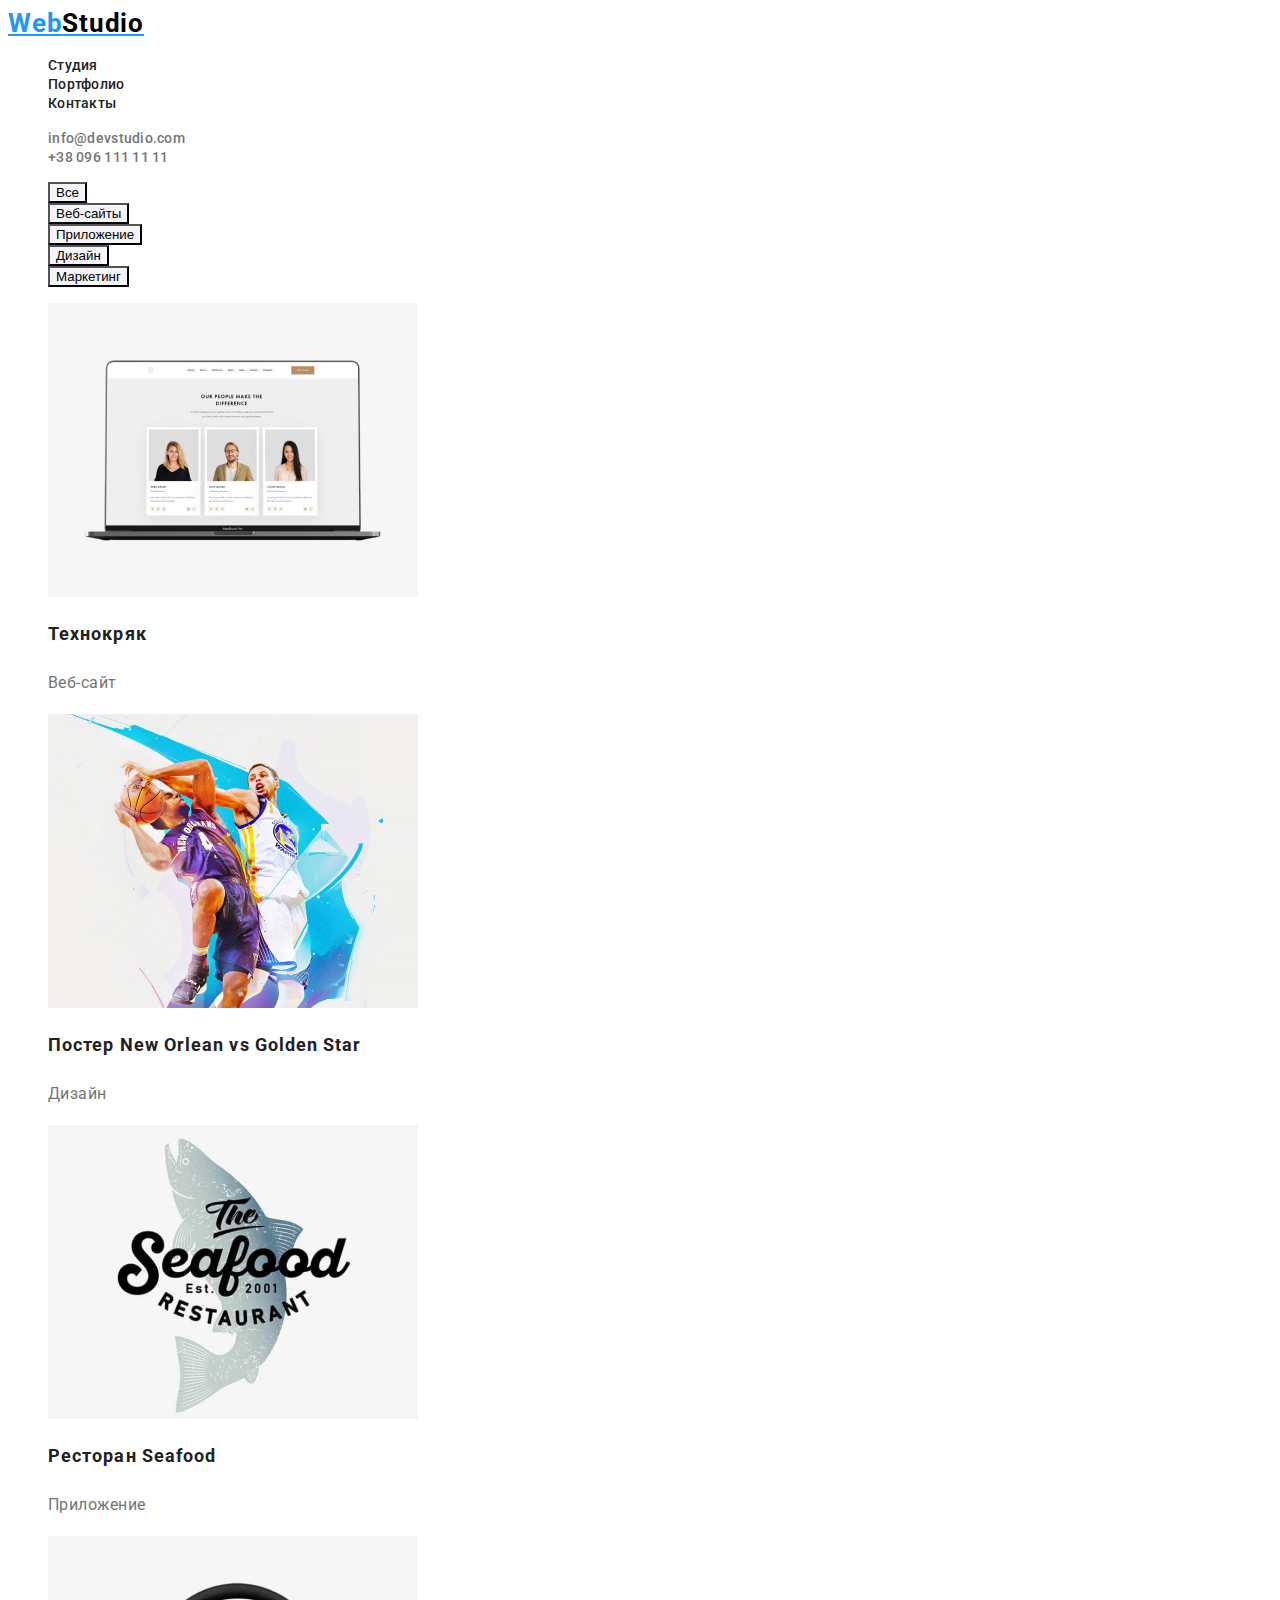
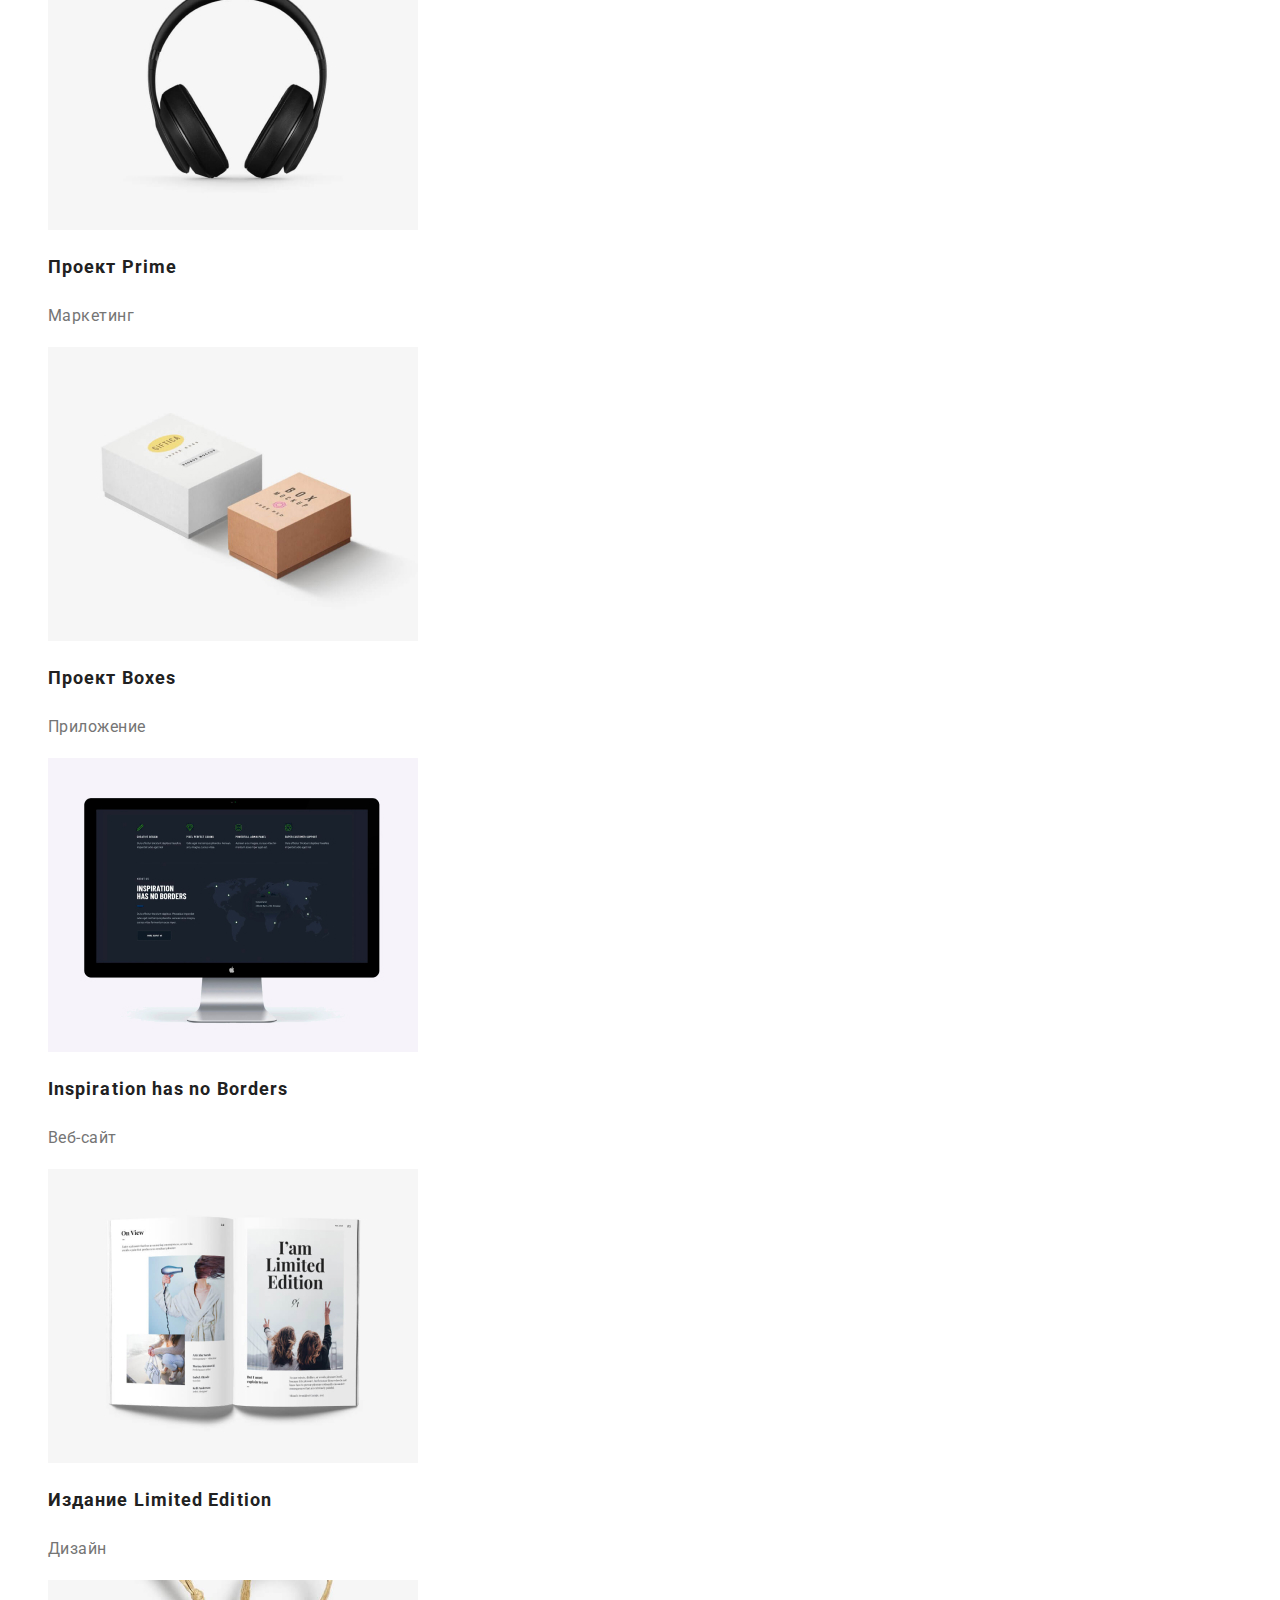
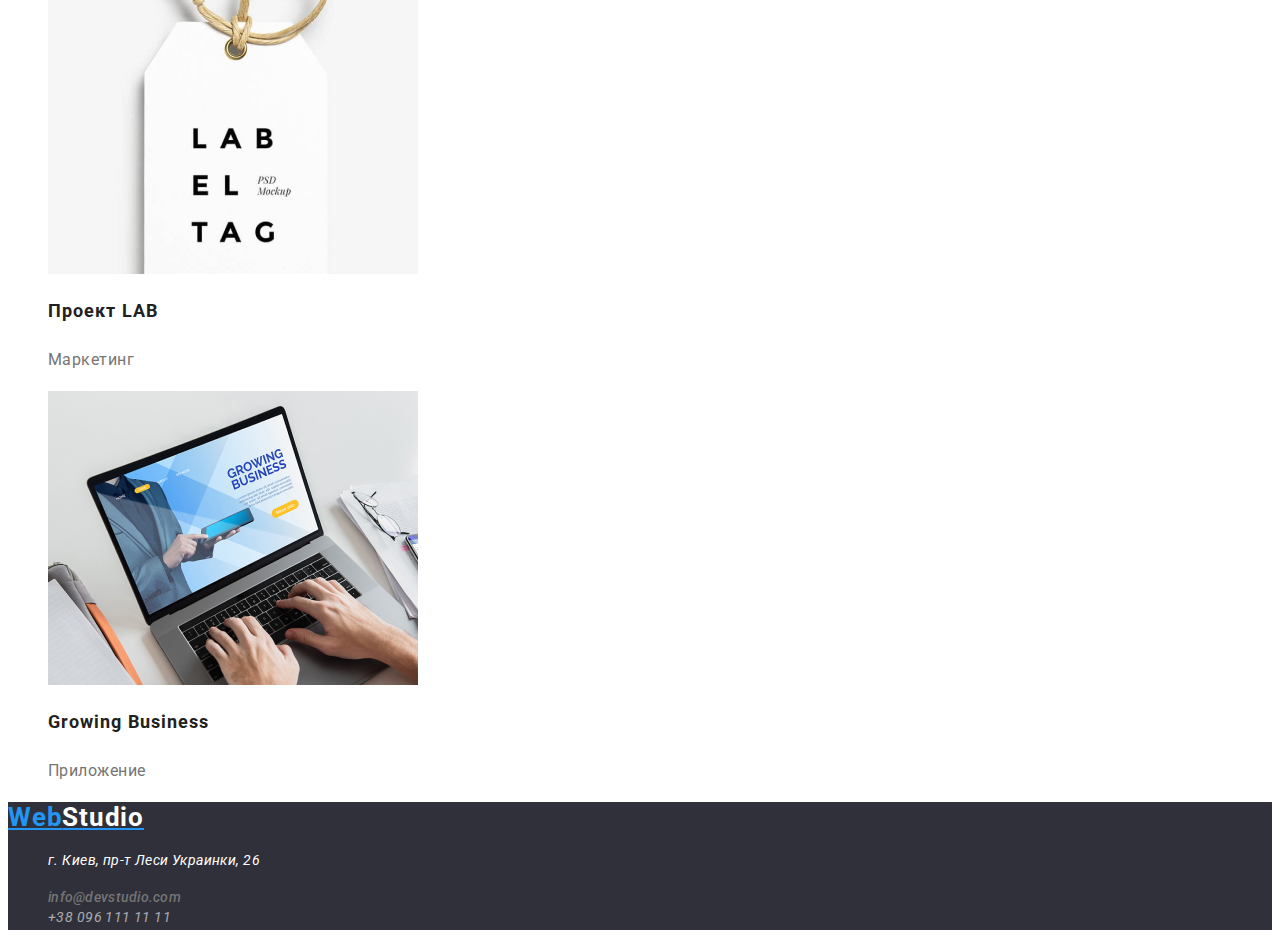
==== portfolio.html @ 108bbc22 "main" ====
<!DOCTYPE html>
<html lang="ru">

<head>
    <meta charset="UTF-8">
    <meta http-equiv="X-UA-Compatible" content="IE=edge">
    <meta name="viewport" content="width=device-width, initial-scale=1.0">
    <title>Document</title>
    <link rel="stylesheet" href="/css/styles.css">
    <link rel="preconnect" href="https://fonts.googleapis.com">
    <link rel="preconnect" href="https://fonts.gstatic.com" crossorigin>
    <link
        href="https://fonts.googleapis.com/css2?family=Raleway:wght@700&family=Roboto:wght@400;500;700;900&display=swap"
        rel="stylesheet">
</head>

<body>
    <header class="header">
        <a href="./index.html" class="logo" lang="en">Web<span class="header-logo">Studio</span>
        </a>
        <h1 hidden class="">Страница Портфолио</h1>
        <nav class="header-nav">
            <ul class="header-list">
                <li class="header-item">
                    <a href="./index.html" class="header-link link">Студия</a>
                </li>
                <li class="header-item">
                    <a href="portfolio.html" class="header-link link">Портфолио</a>
                </li>
                <li class="header-item">
                    <a href="" class="header-link link">Контакты</a>
                </li>
            </ul>
        </nav>
        <ul>
            <li>
                <a href="mailto:info@devstudio.com" class="header-mail link">info@devstudio.com</a>
            </li>
            <li>
                <a href="tel:+380961111111" class="header-tel link">+38 096 111 11 11</a>
            </li>
        </ul>
    </header>
    <main>
        <div>
            <ul class="navig">
                <li class="navig-list"><button class="navig-button" type="button">Все</button></li>
                <li class="navig-list"><button class="navig-button" type="button">Веб-сайты</button></li>
                <li class="navig-list"><button class="navig-button" type="button">Приложение</button></li>
                <li class="navig-list"><button class="navig-button" type="button">Дизайн</button></li>
                <li class="navig-list"><button class="navig-button" type="button">Маркетинг</button></li>
            </ul>
        </div>
        <section class="main">
            <ul class="main-list">
                <li class="main-item">
                    <img src="/images/laptop.jpg" class="main-img" alt="Веб-сайт" width="370" height="294">
                    <h2 class="main-title">Технокряк</h2>
                    <p class="main-text">Веб-сайт</p>
                </li>
                <li class="main-item">
                    <img src="/images/basketball.jpg" class="main-img" alt="Дизайн" width="370" height="294">
                    <h2 class="main-title">Постер New Orlean vs Golden Star</h2>
                    <p class="main-text">Дизайн</p>
                </li>
                <li class="main-item">
                    <img src="/images/shark.jpg" class="main-img" alt="Приложение" width="370" height="294">
                    <h2 class="main-title">Ресторан Seafood</h2>
                    <p class="main-text">Приложение</p>
                </li>
                <li class="main-item">
                    <img src="/images/headphone.jpg" class="main-img" alt="Маркетинг" width="370" height="294">
                    <h2 class="main-title">Проект Prime</h2>
                    <p class="main-text">Маркетинг</p>
                </li>
                <li class="main-item">
                    <img src="/images/box.jpg" class="main-img" alt="Приложение" width="370" height="294">
                    <h2 class="main-title">Проект Boxes</h2>
                    <p class="main-text">Приложение</p>
                </li>
                <li class="main-item">
                    <img src="/images/ekran.jpg" class="main-img" alt="Веб-сайт" width="370" height="294">
                    <h2 class="main-title">Inspiration has no Borders</h2>
                    <p class="main-text">Веб-сайт</p>
                </li>
                <li class="main-item">
                    <img src="/images/book.jpg" class="main-img" alt="Дизайн" width="370" height="294">
                    <h2 class="main-title">Издание Limited Edition</h2>
                    <p class="main-text">Дизайн</p>
                </li>
                <li class="main-item">
                    <img src="/images/label.jpg" class="main-img" alt="Маркетинг" width="370" height="294">
                    <h2 class="main-title">Проект LAB</h2>
                    <p class="main-text">Маркетинг</p>
                </li>
                <li class="main-item">
                    <img src="/images/work.jpg" class="main-img" alt="Приложение" width="370" height="294">
                    <h2 class="main-title">Growing Business</h2>
                    <p class="main-text">Приложение</p>
                </li>
            </ul>
        </section>
    </main>
    <footer class="fotter">
        <a href="./index.html" class="f-logo" lang="en">Web<span class="fotter-logo ">Studio</span></a>
            <address>
                <ul>
                    <li>
                        <p class="fotter-text">г. Киев, пр-т Леси Украинки, 26</p>
                    </li>
                    <li>
                        <a href="mailto:info@devstudio.com" class="header-mail link">info@devstudio.com</a>
                    </li>
                    <li>
                        <a href="tel:+380961111111" class="fotter-tel link">+38 096 111 11 11</a>
                    </li>
                </ul>
            </address>

    </footer>
</body>

</html>
---- css/styles.css ----
body {
    font-family: 'Roboto', sans-serif;
}

ul {
    list-style: none;
}

.link {
    text-decoration: none;
}

.header {
    background-color: #FFFFFF;
}

.logo {
    font-weight: 700;
    font-size: 26px;
    line-height: 31px;
    letter-spacing: 0.03em;
    color: #2196F3;
}

/* HEADER */
.header-logo {
    font-weight: 700;
    font-size: 26px;
    line-height: 31px;
    letter-spacing: 0.03em;
    color: black;
}

.header-link:hover {
    color: #2196F3
}

.header-link {
    font-family: 'Roboto';
    font-weight: 500;
    font-size: 14px;
    line-height: 1.14;
    letter-spacing: 0.02em;
    color: #212121;
}

.header-mail:hover,
.header-tel:hover {
    color: #2196F3
}

.header-mail:focus,
.header-tel:focus {
    color: #2196F3
}

.header-mail,
.header-tel {
    font-weight: 500;
    font-size: 14px;
    line-height: 1.14;
    letter-spacing: 0.02em;
    color: #757575;
}

/* index.html */
.start {
    background-color: #2F303A;
}

.start-title {
    font-weight: 900;
    font-size: 44px;
    line-height: 1.5;
    letter-spacing: 0.06em;
    text-transform: uppercase;
    color: #FFFFFF;
}

.start-button {
    background: #2196F3;
    font-weight: 700;
    font-size: 16px;
    line-height: 1.88;
    display: flex;
    letter-spacing: 0.06em;
    color: #FFFFFF;
}

.work-title,
.team-title {
    font-weight: 700;
    font-size: 36px;
    line-height: 1.17;
    letter-spacing: 0.03em;
    color: #212121;
}

.team-sub-title {
    font-weight: 500;
    font-size: 16px;
    line-height: 1.19;
    letter-spacing: 0.03em;
    color: #212121;
}

.team-text {
    font-weight: 400;
    font-size: 16px;
    line-height: 1.19;
    letter-spacing: 0.03em;
    color: #757575
}






/* Portfolio */

/* Button */
.navig-button {
    background-color: #F5F4FA;
}

.navig-button:hover{
    color: #FFFFFF;
    background-color: #2196F3;
}
/* Main */

.main-title {
    font-weight: 700;
    font-size: 18px;
    line-height: 2;
    letter-spacing: 0.06em;
    color: #212121;
}

.main-text {
    font-weight: 400;
    font-size: 16px;
    line-height: 1.88;
    letter-spacing: 0.03em;
    color: #757575;
}
/* Foter */
.fotter {
    background-color: #2F303A;

}

.f-logo {
    font-weight: 700;
    font-size: 26px;
    line-height: 1.19;
    letter-spacing: 0.03em;
    color: #2196F3
}

.fotter-logo {
    font-weight: 700;
    font-size: 26px;
    line-height: 1.19;
    letter-spacing: 0.03em;
    color: #FFFFFF;
}

.fotter-text {
    font-weight: 400;
    font-size: 14px;
    line-height: 1.71;
    letter-spacing: 0.03em;
    color: #FFFFFF;
}

.fotter-mail,
.fotter-tel {
    font-weight: 400;
    font-size: 14px;
    line-height: 1.71;
    letter-spacing: 0.03em;
    color: rgba(255, 255, 255, 0.6);
}

.fotter-mail:hover,
.fotter-tel:hover {
    color: #2196F3
}

.fotter-mail:focus,
.fotter-tel:focus {
    color: #2196F3
}
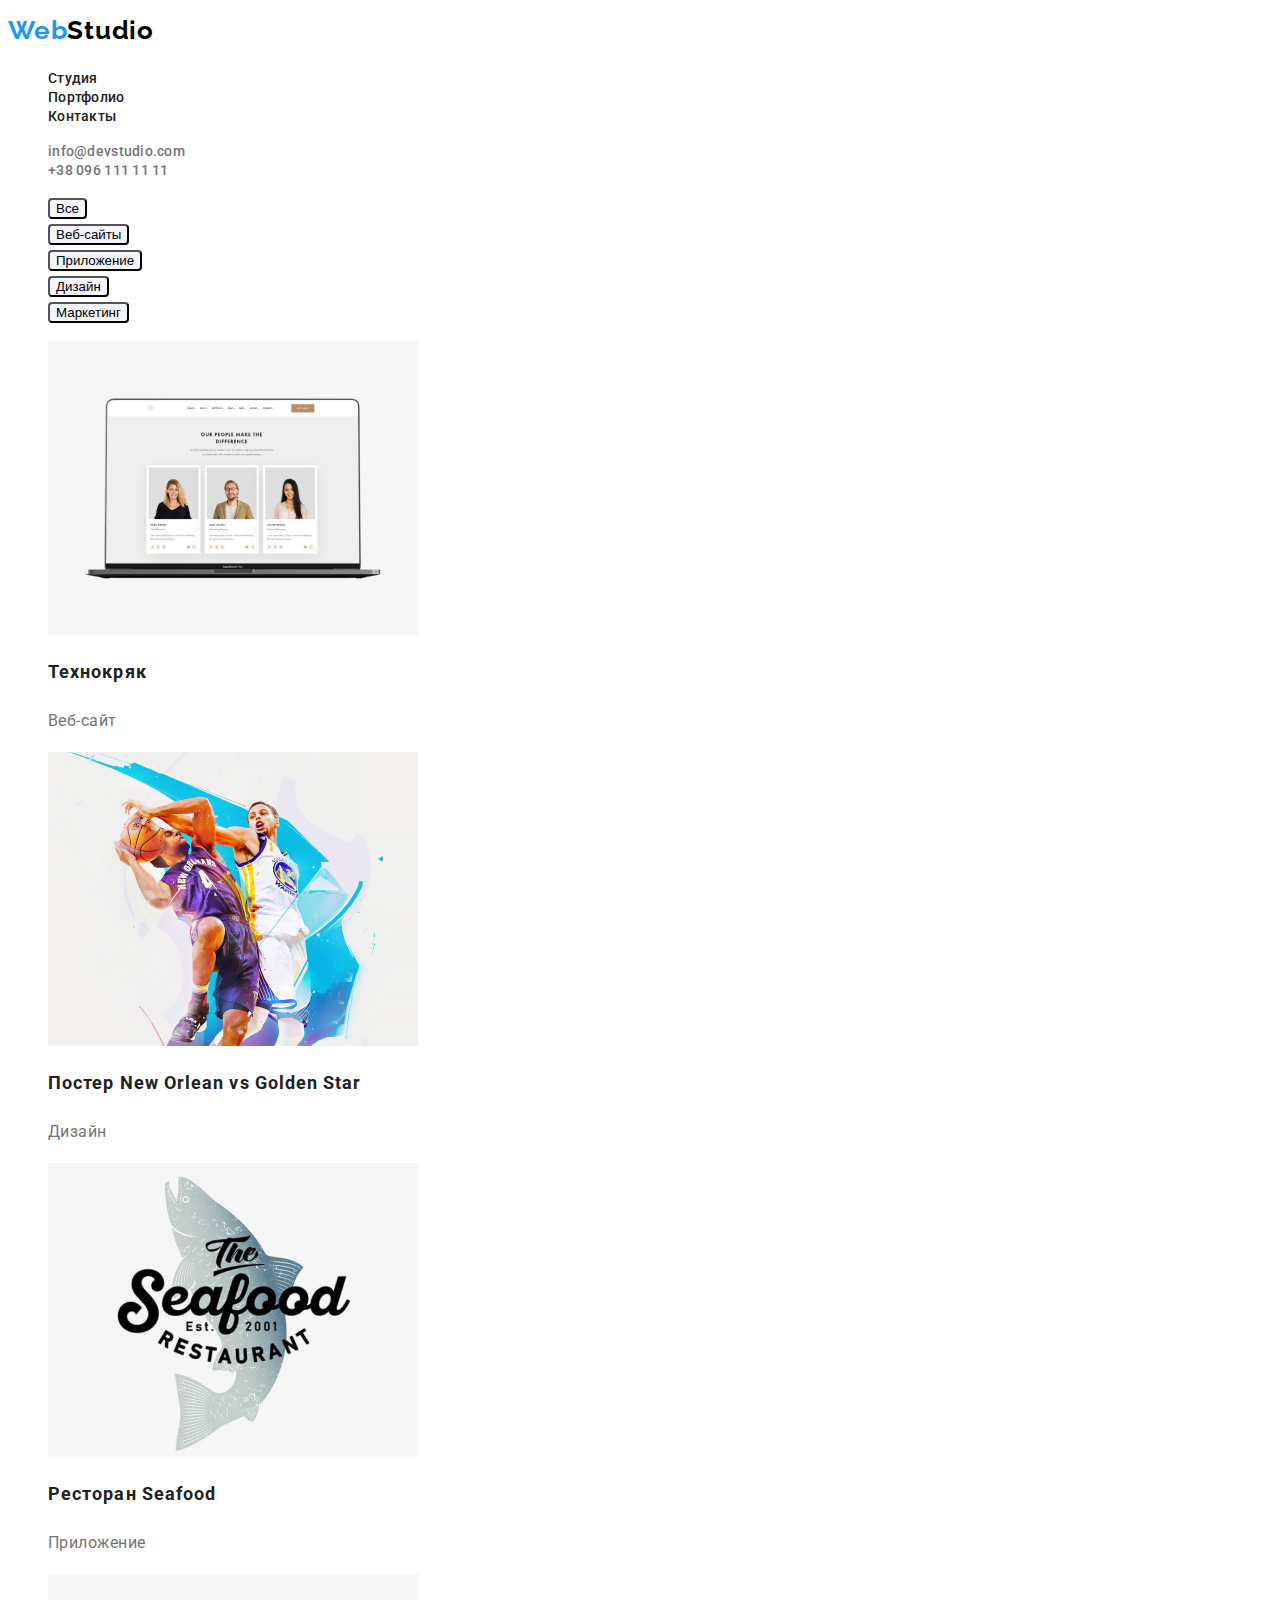
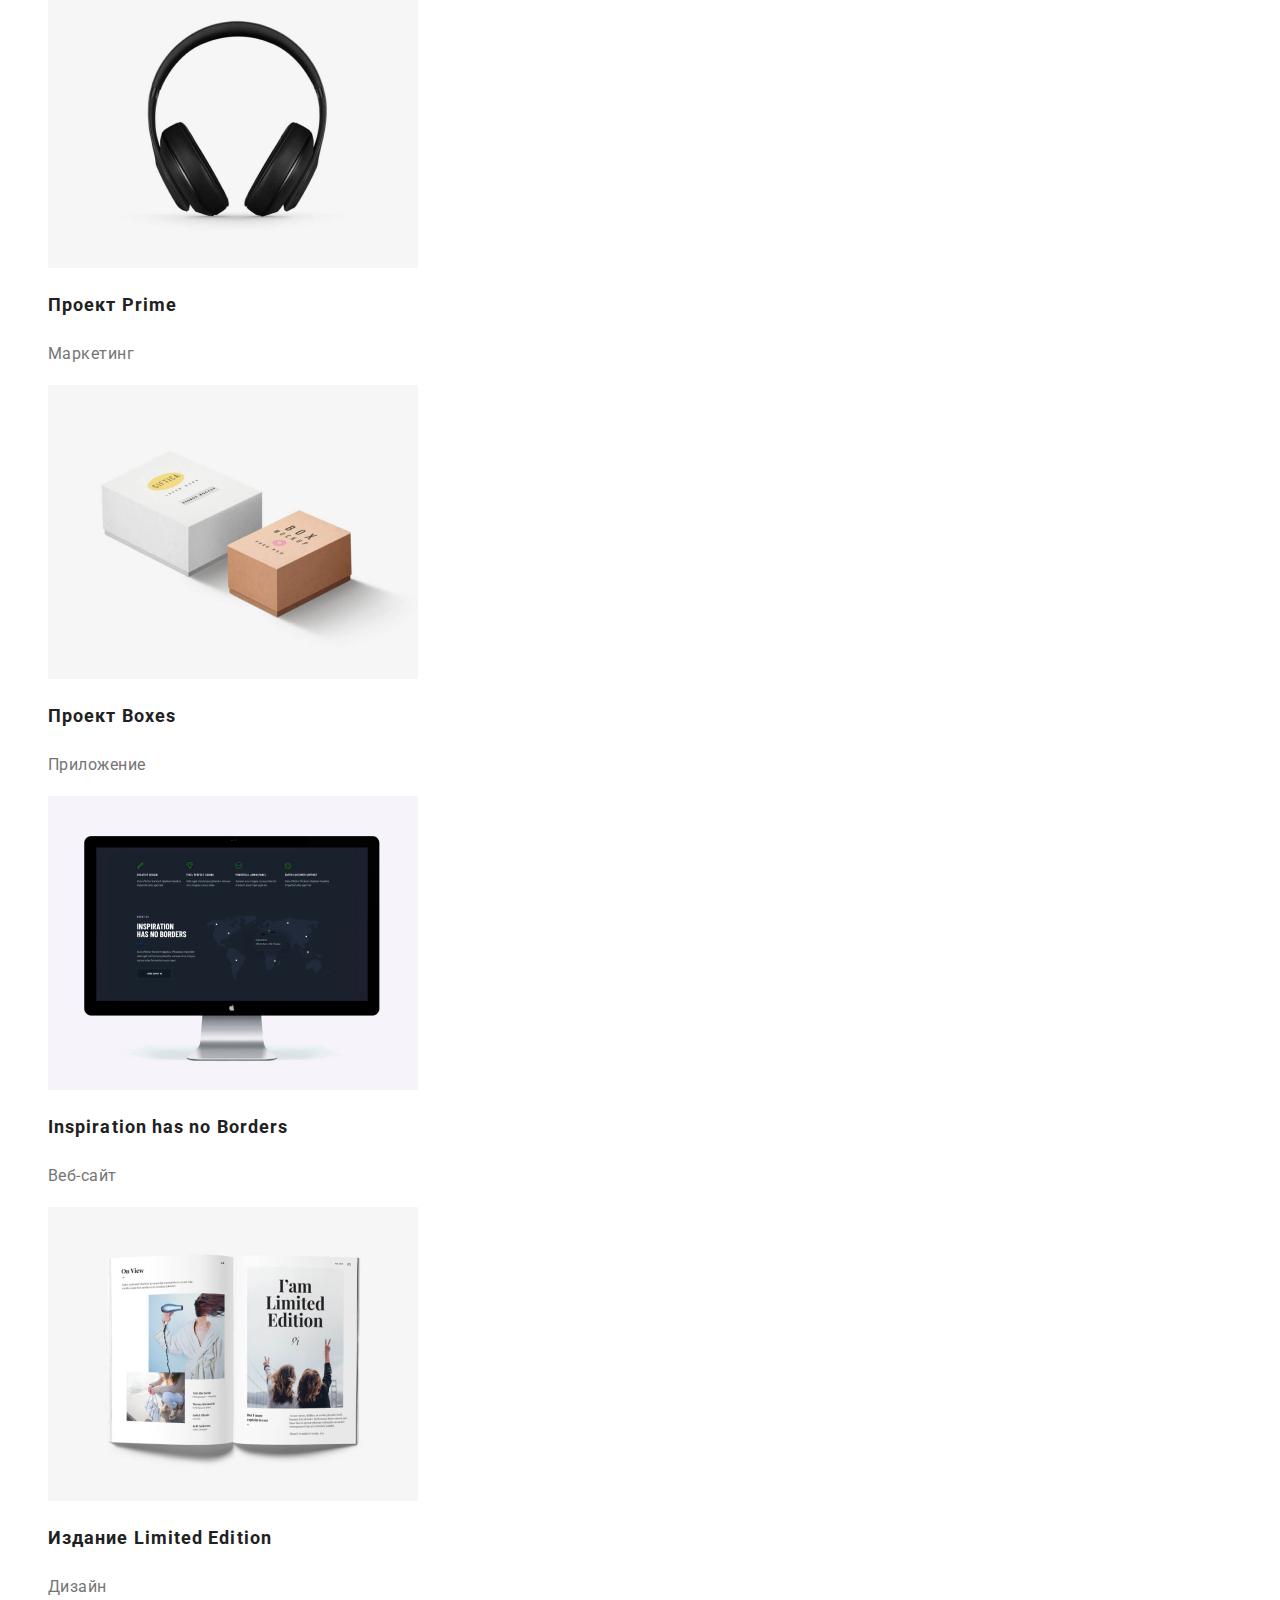
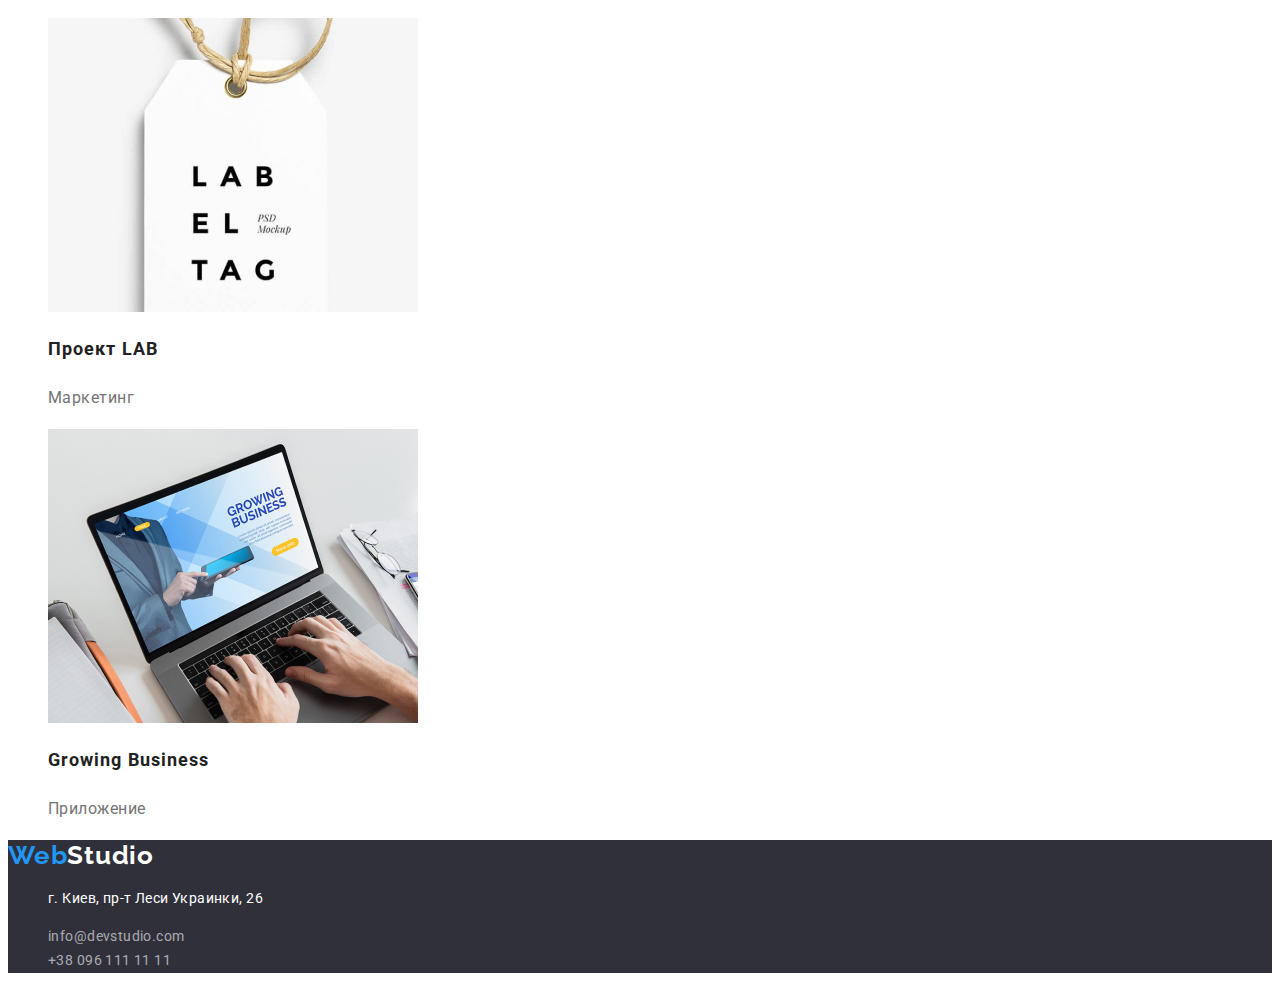
==== commit 663e6426: "main" ====
--- a/portfolio.html
+++ b/portfolio.html
@@ -16,7 +16,7 @@
 
 <body>
     <header class="header">
-        <a href="./index.html" class="logo" lang="en">Web<span class="header-logo">Studio</span>
+        <a href="./index.html" class="logo link" lang="en">Web<span class="header-logo link">Studio</span>
         </a>
         <h1 hidden class="">Страница Портфолио</h1>
         <nav class="header-nav">
@@ -43,79 +43,88 @@
     </header>
     <main>
         <div>
-            <ul class="navig">
-                <li class="navig-list"><button class="navig-button" type="button">Все</button></li>
-                <li class="navig-list"><button class="navig-button" type="button">Веб-сайты</button></li>
-                <li class="navig-list"><button class="navig-button" type="button">Приложение</button></li>
-                <li class="navig-list"><button class="navig-button" type="button">Дизайн</button></li>
-                <li class="navig-list"><button class="navig-button" type="button">Маркетинг</button></li>
+            <ul class="portfolio">
+                <li class="portfolio-list"><button class="portfolio-button" type="button">Все</button></li>
+                <li class="portfolio-list"><button class="portfolio-button" type="button">Веб-сайты</button></li>
+                <li class="portfolio-list"><button class="portfolio-button" type="button">Приложение</button></li>
+                <li class="portfolio-list"><button class="portfolio-button" type="button">Дизайн</button></li>
+                <li class="portfolio-list"><button class="portfolio-button" type="button">Маркетинг</button></li>
             </ul>
-        </div>
-        <section class="main">
+        
             <ul class="main-list">
                 <li class="main-item">
+                    <a href=""></a>
                     <img src="/images/laptop.jpg" class="main-img" alt="Веб-сайт" width="370" height="294">
                     <h2 class="main-title">Технокряк</h2>
                     <p class="main-text">Веб-сайт</p>
                 </li>
                 <li class="main-item">
+                    <a href=""></a>
                     <img src="/images/basketball.jpg" class="main-img" alt="Дизайн" width="370" height="294">
                     <h2 class="main-title">Постер New Orlean vs Golden Star</h2>
                     <p class="main-text">Дизайн</p>
                 </li>
                 <li class="main-item">
+                    <a href=""></a>
                     <img src="/images/shark.jpg" class="main-img" alt="Приложение" width="370" height="294">
                     <h2 class="main-title">Ресторан Seafood</h2>
                     <p class="main-text">Приложение</p>
                 </li>
                 <li class="main-item">
+                    <a href=""></a>
                     <img src="/images/headphone.jpg" class="main-img" alt="Маркетинг" width="370" height="294">
                     <h2 class="main-title">Проект Prime</h2>
                     <p class="main-text">Маркетинг</p>
                 </li>
                 <li class="main-item">
+                    <a href=""></a>
                     <img src="/images/box.jpg" class="main-img" alt="Приложение" width="370" height="294">
                     <h2 class="main-title">Проект Boxes</h2>
                     <p class="main-text">Приложение</p>
                 </li>
                 <li class="main-item">
+                    <a href=""></a>
                     <img src="/images/ekran.jpg" class="main-img" alt="Веб-сайт" width="370" height="294">
                     <h2 class="main-title">Inspiration has no Borders</h2>
                     <p class="main-text">Веб-сайт</p>
                 </li>
                 <li class="main-item">
+                    <a href=""></a>
                     <img src="/images/book.jpg" class="main-img" alt="Дизайн" width="370" height="294">
                     <h2 class="main-title">Издание Limited Edition</h2>
                     <p class="main-text">Дизайн</p>
                 </li>
                 <li class="main-item">
+                    <a href=""></a>
                     <img src="/images/label.jpg" class="main-img" alt="Маркетинг" width="370" height="294">
                     <h2 class="main-title">Проект LAB</h2>
                     <p class="main-text">Маркетинг</p>
                 </li>
                 <li class="main-item">
+                    <a href=""></a>
                     <img src="/images/work.jpg" class="main-img" alt="Приложение" width="370" height="294">
                     <h2 class="main-title">Growing Business</h2>
                     <p class="main-text">Приложение</p>
                 </li>
             </ul>
-        </section>
+        </div>
     </main>
     <footer class="fotter">
-        <a href="./index.html" class="f-logo" lang="en">Web<span class="fotter-logo ">Studio</span></a>
-            <address>
-                <ul>
-                    <li>
-                        <p class="fotter-text">г. Киев, пр-т Леси Украинки, 26</p>
-                    </li>
-                    <li>
-                        <a href="mailto:info@devstudio.com" class="header-mail link">info@devstudio.com</a>
-                    </li>
-                    <li>
-                        <a href="tel:+380961111111" class="fotter-tel link">+38 096 111 11 11</a>
-                    </li>
-                </ul>
-            </address>
+        <a href="./index.html" class="f-logo link" lang="en">Web<span class="fo-logo link">Studio</span>
+        </a>
+        <address class="fotter-adress">
+            <ul>
+                <li>
+                    <p class="fotter-text">г. Киев, пр-т Леси Украинки, 26</p>
+                </li>
+                <li>
+                    <a href="mailto:info@devstudio.com" class="fotter-mail link">info@devstudio.com</a>
+                </li>
+                <li>
+                    <a href="tel:+380961111111" class="fotter-tel link">+38 096 111 11 11</a>
+                </li>
+            </ul>
+        </address>
 
     </footer>
 </body>
--- a/css/styles.css
+++ b/css/styles.css
@@ -1,3 +1,11 @@
+:root {
+    --accent-color: #2196f3;
+    --normal-color: #ffffff;
+    --primary-color: #212121;
+    --minor-color: #757575;
+    --secondary-color: #f5f4fa;
+}
+
 body {
     font-family: 'Roboto', sans-serif;
 }
@@ -10,186 +18,299 @@
     text-decoration: none;
 }
 
-.header {
-    background-color: #FFFFFF;
-}
-
+/* Head */
+
+
+/*BODY*/
 .logo {
+    text-decoration: none;
+    font-family: 'Raleway';
+    font-style: normal;
     font-weight: 700;
     font-size: 26px;
-    line-height: 31px;
-    letter-spacing: 0.03em;
-    color: #2196F3;
-}
-
-/* HEADER */
+    line-height: 1.71;
+    /* identical to box height */
+    letter-spacing: 0.03em;
+    color: #2196F3;
+}
+
 .header-logo {
+    text-decoration: none;
+    font-family: 'Raleway';
+    font-style: normal;
     font-weight: 700;
     font-size: 26px;
-    line-height: 31px;
+    line-height: 1.71;
+    /* identical to box height */
     letter-spacing: 0.03em;
     color: black;
 }
 
-.header-link:hover {
+.header-link {
+    list-style: none;
+    text-decoration: none;
+    font-family: 'Roboto';
+    font-style: normal;
+    font-weight: 500;
+    font-size: 14px;
+    line-height: 1.14;
+    letter-spacing: 0.02em;
+    color: #212121
+}
+
+.header-link:hover,
+.header-link:focus {
+    font-family: 'Roboto';
+    font-style: normal;
+    font-weight: 500;
+    font-size: 14px;
+    line-height: 16px;
+    letter-spacing: 0.02em;
     color: #2196F3
 }
 
-.header-link {
-    font-family: 'Roboto';
-    font-weight: 500;
-    font-size: 14px;
-    line-height: 1.14;
-    letter-spacing: 0.02em;
-    color: #212121;
+.header-mail,
+.header-tel {
+    font-family: 'Roboto';
+    font-style: normal;
+    font-weight: 500;
+    font-size: 14px;
+    line-height: 1.14;
+    letter-spacing: 0.02em;
+    color: #757575;
 }
 
 .header-mail:hover,
 .header-tel:hover {
-    color: #2196F3
+    font-family: 'Roboto';
+    font-style: normal;
+    font-weight: 500;
+    font-size: 14px;
+    line-height: 1.14;
+    letter-spacing: 0.02em;
+    color: #2196F3;
 }
 
 .header-mail:focus,
 .header-tel:focus {
-    color: #2196F3
-}
-
-.header-mail,
-.header-tel {
-    font-weight: 500;
-    font-size: 14px;
-    line-height: 1.14;
-    letter-spacing: 0.02em;
-    color: #757575;
-}
-
-/* index.html */
+    font-family: 'Roboto';
+    font-style: normal;
+    font-weight: 500;
+    font-size: 14px;
+    line-height: 1.14;
+    letter-spacing: 0.02em;
+    color: #2196F3;
+}
+
 .start {
-    background-color: #2F303A;
+    background: #2F303A
 }
 
 .start-title {
+    font-family: 'Roboto';
+    font-style: normal;
     font-weight: 900;
     font-size: 44px;
-    line-height: 1.5;
-    letter-spacing: 0.06em;
-    text-transform: uppercase;
+    line-height: 1.36;
+    /* or 136% */
+
     color: #FFFFFF;
 }
 
 .start-button {
+    cursor: pointer;
     background: #2196F3;
-    font-weight: 700;
-    font-size: 16px;
-    line-height: 1.88;
-    display: flex;
-    letter-spacing: 0.06em;
-    color: #FFFFFF;
-}
-
-.work-title,
+    color: #FFFFFF;
+}
+
+.start-button:hover {
+    background: #188CE8;
+    color: #FFFFFF;
+}
+
+.start-button:focus {
+    background: #188CE8;
+    color: #FFFFFF;
+}
+
+
+/* button */
+
+.information-list {
+    font-family: 'Roboto';
+    font-style: normal;
+    font-weight: 700;
+    font-size: 14px;
+    line-height: 1.14;
+    letter-spacing: 0.03em;
+    color: #212121
+}
+
+.information-text {
+    font-family: 'Roboto';
+    font-style: normal;
+    font-weight: 400;
+    font-size: 14px;
+    line-height: 1.71;
+    /* or 171% */
+    letter-spacing: 0.03em;
+    color: #757575;
+}
+
+.work-text {
+    font-family: 'Roboto';
+    font-style: normal;
+    font-weight: 700;
+    font-size: 36px;
+    line-height: 1.16;
+    letter-spacing: 0.03em;
+    color: #212121;
+}
+
 .team-title {
+    font-family: 'Roboto';
+    font-style: normal;
     font-weight: 700;
     font-size: 36px;
-    line-height: 1.17;
+    line-height: 1.16;
     letter-spacing: 0.03em;
     color: #212121;
 }
 
 .team-sub-title {
+    font-family: 'Roboto';
+    font-style: normal;
     font-weight: 500;
     font-size: 16px;
     line-height: 1.19;
+    /* identical to box height */
+    text-align: center;
     letter-spacing: 0.03em;
     color: #212121;
 }
 
 .team-text {
+    font-family: 'Roboto';
+    font-style: normal;
     font-weight: 400;
     font-size: 16px;
     line-height: 1.19;
+    /* identical to box height */
+    text-align: center;
     letter-spacing: 0.03em;
     color: #757575
 }
 
-
-
-
-
-
-/* Portfolio */
-
-/* Button */
-.navig-button {
-    background-color: #F5F4FA;
-}
-
-.navig-button:hover{
-    color: #FFFFFF;
+/*1 page */
+.portfolio {
+    font-family: 'Roboto';
+    font-style: normal;
+    font-weight: 500;
+    font-size: 16px;
+    line-height: 1.62;
+    /* identical to box height, or 162% */
+    color: #212121;
+}
+
+.portfolio-button {
+    cursor: pointer;
+    background: #F5F4FA;
+    border-radius: 4px;
+}
+
+.portfolio-button:hover,
+.portfolio-button:focus {
     background-color: #2196F3;
-}
-/* Main */
+    ;
+    font-family: 'Roboto';
+    font-style: normal;
+    font-weight: 500;
+    font-size: 16px;
+    line-height: 1.62;
+    /* identical to box height, or 162% */
+    color: #FFFFFF;
+}
+
+/* кнопки */
 
 .main-title {
+    font-family: 'Roboto';
+    font-style: normal;
     font-weight: 700;
     font-size: 18px;
     line-height: 2;
+    /* identical to box height, or 200% */
     letter-spacing: 0.06em;
     color: #212121;
 }
 
 .main-text {
+    font-family: 'Roboto';
+    font-style: normal;
     font-weight: 400;
     font-size: 16px;
     line-height: 1.88;
+    /* identical to box height, or 188% */
     letter-spacing: 0.03em;
     color: #757575;
 }
-/* Foter */
+
+/* подвал */
 .fotter {
-    background-color: #2F303A;
-
+    background: #2F303A;
 }
 
 .f-logo {
+    font-family: 'Raleway';
+    font-style: normal;
     font-weight: 700;
     font-size: 26px;
     line-height: 1.19;
-    letter-spacing: 0.03em;
-    color: #2196F3
-}
-
-.fotter-logo {
+    /* identical to box height */
+    letter-spacing: 0.03em;
+    color: #2196F3;
+}
+
+.fo-logo {
+    font-family: 'Raleway';
+    font-style: normal;
     font-weight: 700;
     font-size: 26px;
     line-height: 1.19;
+    /* identical to box height */
     letter-spacing: 0.03em;
     color: #FFFFFF;
 }
 
 .fotter-text {
-    font-weight: 400;
-    font-size: 14px;
-    line-height: 1.71;
+    font-family: 'Roboto';
+    font-style: normal;
+    font-weight: 400;
+    font-size: 14px;
+    line-height: 1.71;
+    /* or 171% */
     letter-spacing: 0.03em;
     color: #FFFFFF;
 }
 
 .fotter-mail,
 .fotter-tel {
-    font-weight: 400;
-    font-size: 14px;
-    line-height: 1.71;
+    font-family: 'Roboto';
+    font-style: normal;
+    font-weight: 400;
+    font-size: 14px;
+    line-height: 1.71;
+    /* or 171% */
     letter-spacing: 0.03em;
     color: rgba(255, 255, 255, 0.6);
 }
 
 .fotter-mail:hover,
 .fotter-tel:hover {
-    color: #2196F3
+    color: #2196F3;
 }
 
 .fotter-mail:focus,
 .fotter-tel:focus {
-    color: #2196F3
+    color: #2196F3;
 }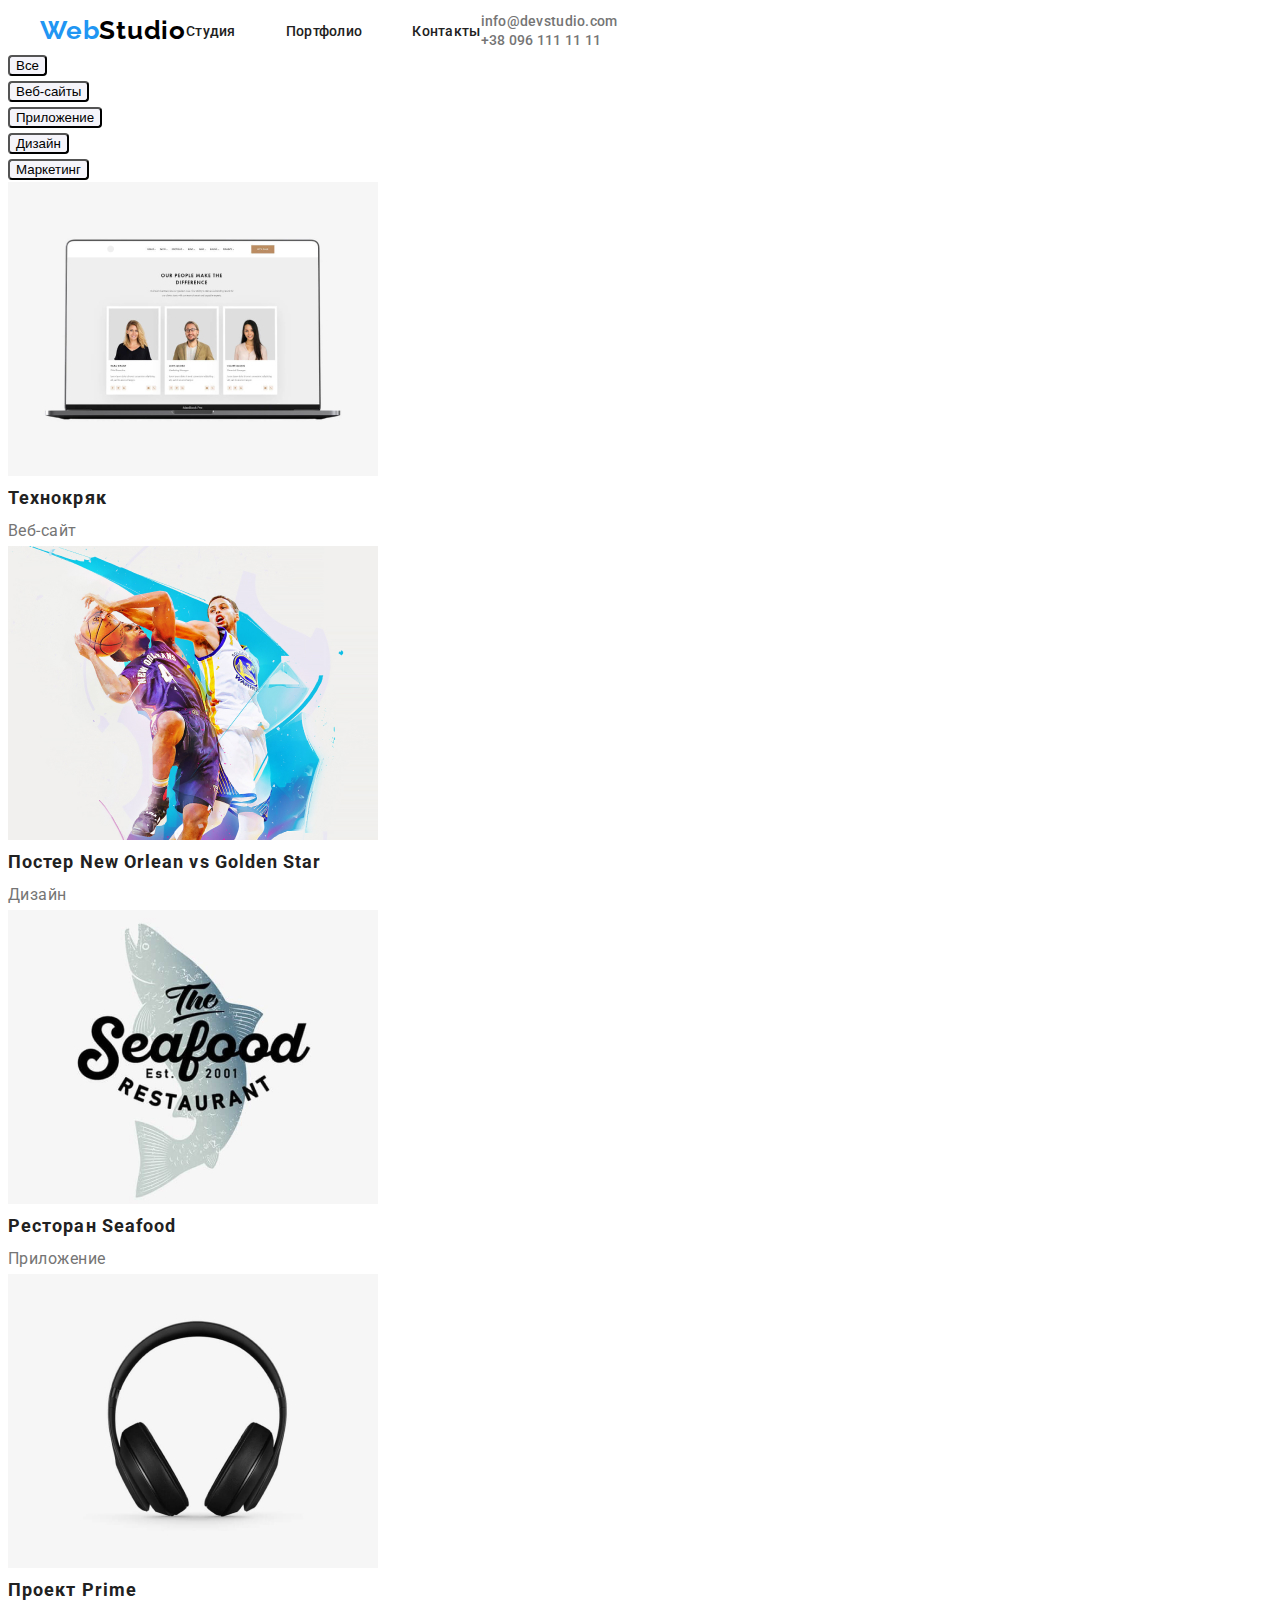
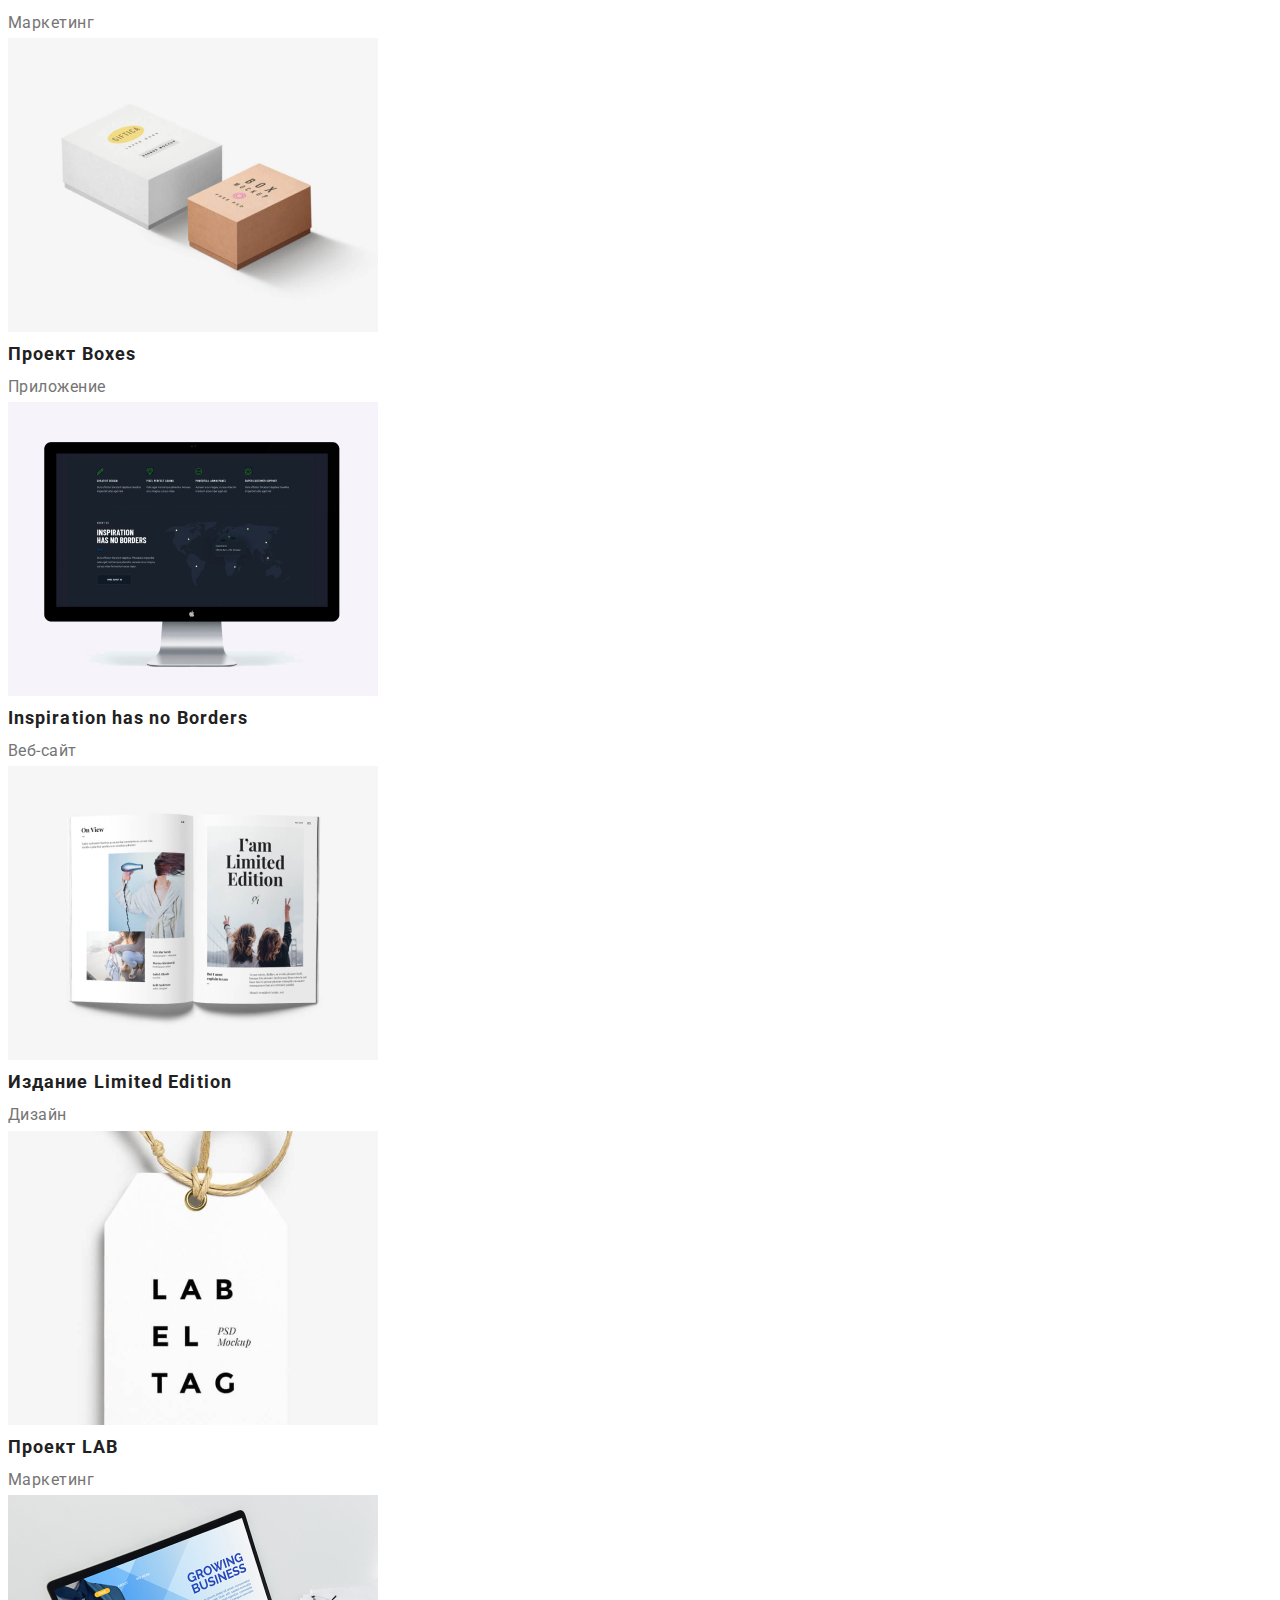
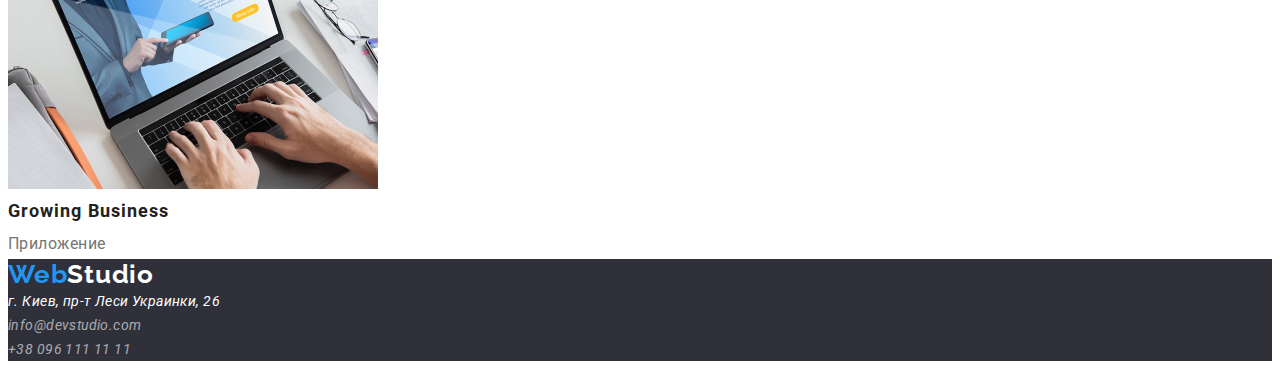
==== commit 10d518c2: "new" ====
--- a/portfolio.html
+++ b/portfolio.html
@@ -6,23 +6,24 @@
     <meta http-equiv="X-UA-Compatible" content="IE=edge">
     <meta name="viewport" content="width=device-width, initial-scale=1.0">
     <title>Document</title>
-    <link rel="stylesheet" href="/css/styles.css">
     <link rel="preconnect" href="https://fonts.googleapis.com">
     <link rel="preconnect" href="https://fonts.gstatic.com" crossorigin>
     <link
         href="https://fonts.googleapis.com/css2?family=Raleway:wght@700&family=Roboto:wght@400;500;700;900&display=swap"
         rel="stylesheet">
+        <link rel="stylesheet" href="/css/styles.css">
+        
 </head>
-
 <body>
     <header class="header">
-        <a href="./index.html" class="logo link" lang="en">Web<span class="header-logo link">Studio</span>
+        <div class="container header-container">
+        <a href="./index.html" class=" logo link" lang="en">Web<span class="header-logo link">Studio</span>
         </a>
         <h1 hidden class="">Страница Портфолио</h1>
         <nav class="header-nav">
             <ul class="header-list">
                 <li class="header-item">
-                    <a href="./index.html" class="header-link link">Студия</a>
+                    <a href="./index.html" class="header-link link ">Студия</a>
                 </li>
                 <li class="header-item">
                     <a href="portfolio.html" class="header-link link">Портфолио</a>
@@ -40,6 +41,7 @@
                 <a href="tel:+380961111111" class="header-tel link">+38 096 111 11 11</a>
             </li>
         </ul>
+        </div>
     </header>
     <main>
         <div>
--- a/css/styles.css
+++ b/css/styles.css
@@ -6,6 +6,26 @@
     --secondary-color: #f5f4fa;
 }
 
+p,
+h1,
+h2,
+h3,
+h4,
+h5,
+h6 {
+    margin: 0;
+}
+
+button {
+    cursor: pointer;
+}
+
+ul {
+    margin: 0;
+    padding-left: 0;
+}
+
+
 body {
     font-family: 'Roboto', sans-serif;
 }
@@ -19,9 +39,32 @@
 }
 
 /* Head */
-
-
-/*BODY*/
+.header {
+    background-color: #FFFFFF;
+ 
+}
+.header-container{
+    display: flex;
+    align-items: center;
+}
+.container{
+    margin: 0 auto;
+    max-width: 1200px;
+    padding: 0 15px;
+
+}
+.header-list{
+    display: flex;
+    column-gap: 50px;
+}
+
+   
+
+
+
+
+
+
 .logo {
     text-decoration: none;
     font-family: 'Raleway';
@@ -34,6 +77,7 @@
     color: #2196F3;
 }
 
+
 .header-logo {
     text-decoration: none;
     font-family: 'Raleway';
@@ -46,11 +90,10 @@
     color: black;
 }
 
+
 .header-link {
     list-style: none;
     text-decoration: none;
-    font-family: 'Roboto';
-    font-style: normal;
     font-weight: 500;
     font-size: 14px;
     line-height: 1.14;
@@ -60,8 +103,6 @@
 
 .header-link:hover,
 .header-link:focus {
-    font-family: 'Roboto';
-    font-style: normal;
     font-weight: 500;
     font-size: 14px;
     line-height: 16px;
@@ -71,8 +112,6 @@
 
 .header-mail,
 .header-tel {
-    font-family: 'Roboto';
-    font-style: normal;
     font-weight: 500;
     font-size: 14px;
     line-height: 1.14;
@@ -82,8 +121,7 @@
 
 .header-mail:hover,
 .header-tel:hover {
-    font-family: 'Roboto';
-    font-style: normal;
+
     font-weight: 500;
     font-size: 14px;
     line-height: 1.14;
@@ -93,8 +131,7 @@
 
 .header-mail:focus,
 .header-tel:focus {
-    font-family: 'Roboto';
-    font-style: normal;
+
     font-weight: 500;
     font-size: 14px;
     line-height: 1.14;
@@ -103,12 +140,16 @@
 }
 
 .start {
+
+
+
     background: #2F303A
 }
 
 .start-title {
-    font-family: 'Roboto';
-    font-style: normal;
+
+
+
     font-weight: 900;
     font-size: 44px;
     line-height: 1.36;
@@ -118,6 +159,8 @@
 }
 
 .start-button {
+
+
     cursor: pointer;
     background: #2196F3;
     color: #FFFFFF;
@@ -136,9 +179,12 @@
 
 /* button */
 
+.information {
+    width: 1170px;
+    height: 98px;
+}
+
 .information-list {
-    font-family: 'Roboto';
-    font-style: normal;
     font-weight: 700;
     font-size: 14px;
     line-height: 1.14;
@@ -147,8 +193,6 @@
 }
 
 .information-text {
-    font-family: 'Roboto';
-    font-style: normal;
     font-weight: 400;
     font-size: 14px;
     line-height: 1.71;
@@ -158,8 +202,6 @@
 }
 
 .work-text {
-    font-family: 'Roboto';
-    font-style: normal;
     font-weight: 700;
     font-size: 36px;
     line-height: 1.16;
@@ -168,8 +210,6 @@
 }
 
 .team-title {
-    font-family: 'Roboto';
-    font-style: normal;
     font-weight: 700;
     font-size: 36px;
     line-height: 1.16;
@@ -178,8 +218,6 @@
 }
 
 .team-sub-title {
-    font-family: 'Roboto';
-    font-style: normal;
     font-weight: 500;
     font-size: 16px;
     line-height: 1.19;
@@ -190,8 +228,6 @@
 }
 
 .team-text {
-    font-family: 'Roboto';
-    font-style: normal;
     font-weight: 400;
     font-size: 16px;
     line-height: 1.19;
@@ -203,8 +239,6 @@
 
 /*1 page */
 .portfolio {
-    font-family: 'Roboto';
-    font-style: normal;
     font-weight: 500;
     font-size: 16px;
     line-height: 1.62;
@@ -221,9 +255,6 @@
 .portfolio-button:hover,
 .portfolio-button:focus {
     background-color: #2196F3;
-    ;
-    font-family: 'Roboto';
-    font-style: normal;
     font-weight: 500;
     font-size: 16px;
     line-height: 1.62;
@@ -234,8 +265,6 @@
 /* кнопки */
 
 .main-title {
-    font-family: 'Roboto';
-    font-style: normal;
     font-weight: 700;
     font-size: 18px;
     line-height: 2;
@@ -245,8 +274,6 @@
 }
 
 .main-text {
-    font-family: 'Roboto';
-    font-style: normal;
     font-weight: 400;
     font-size: 16px;
     line-height: 1.88;
@@ -283,8 +310,6 @@
 }
 
 .fotter-text {
-    font-family: 'Roboto';
-    font-style: normal;
     font-weight: 400;
     font-size: 14px;
     line-height: 1.71;
@@ -295,8 +320,6 @@
 
 .fotter-mail,
 .fotter-tel {
-    font-family: 'Roboto';
-    font-style: normal;
     font-weight: 400;
     font-size: 14px;
     line-height: 1.71;
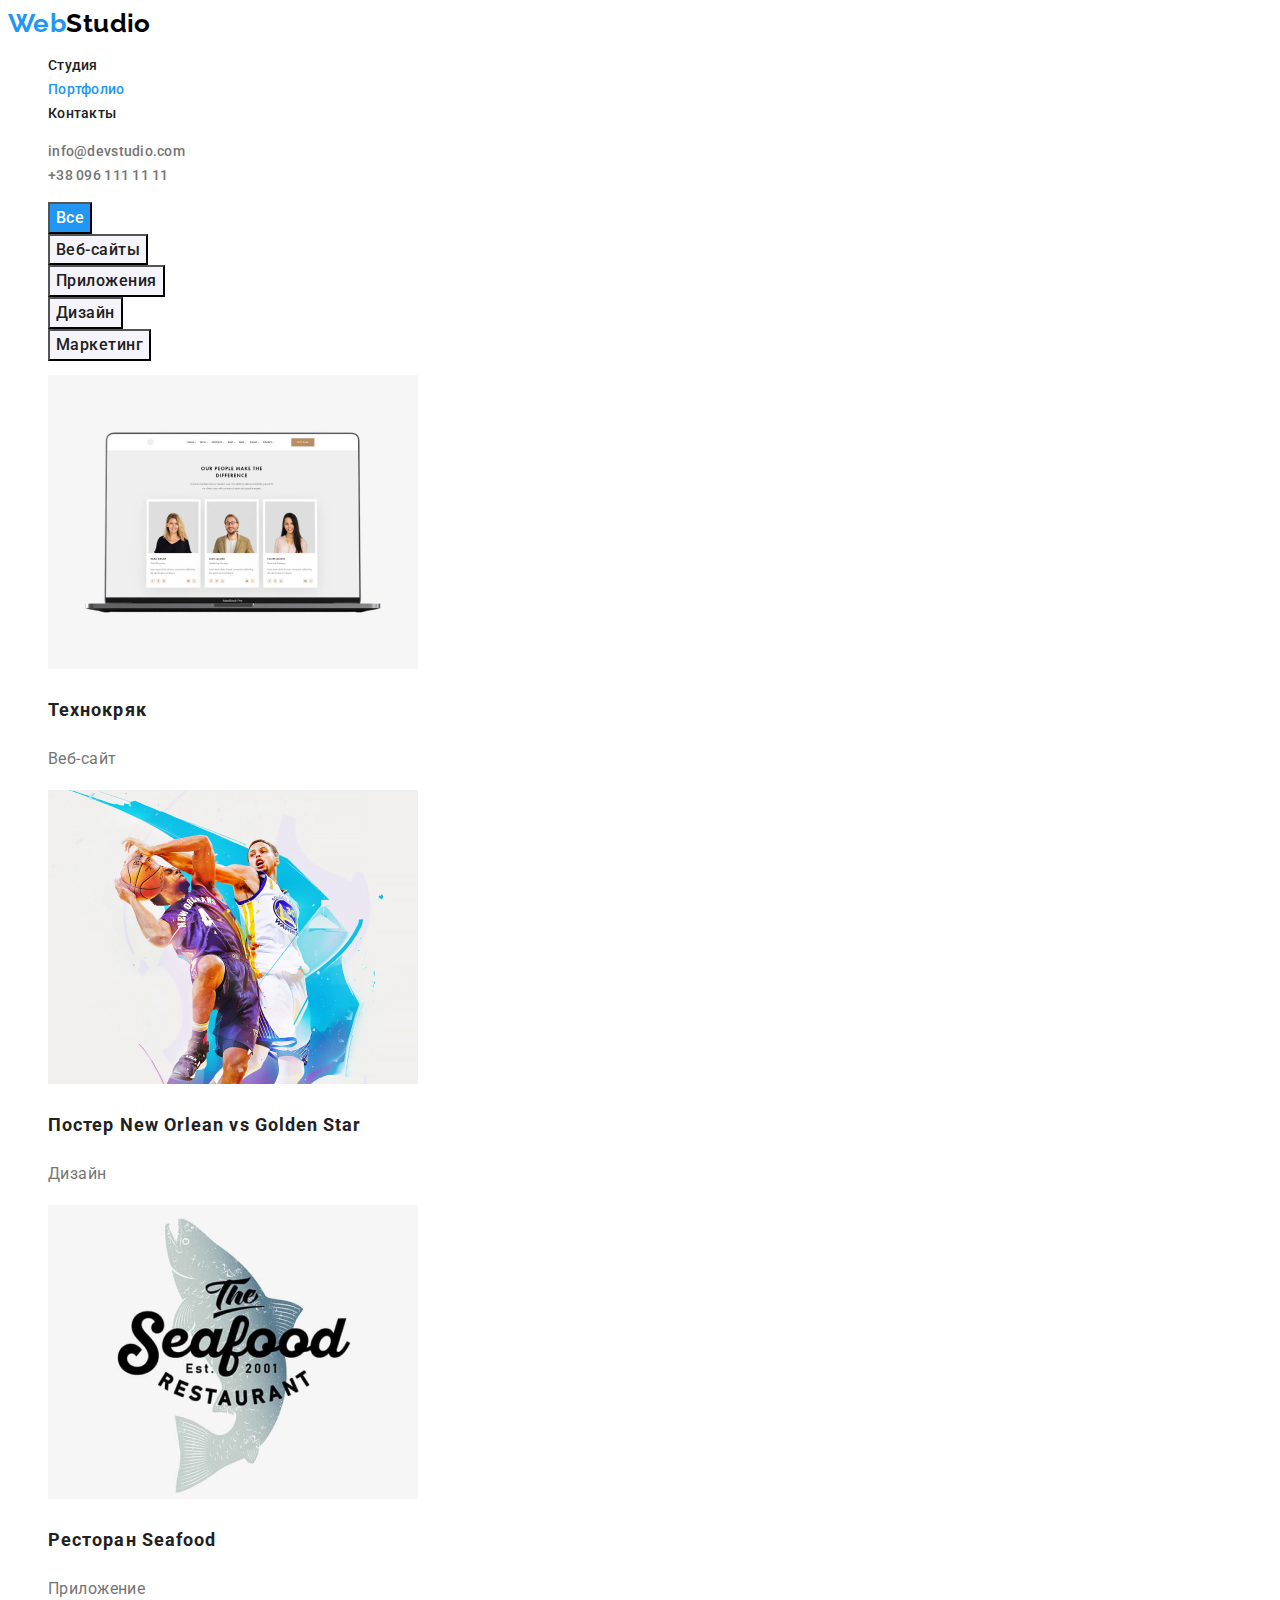
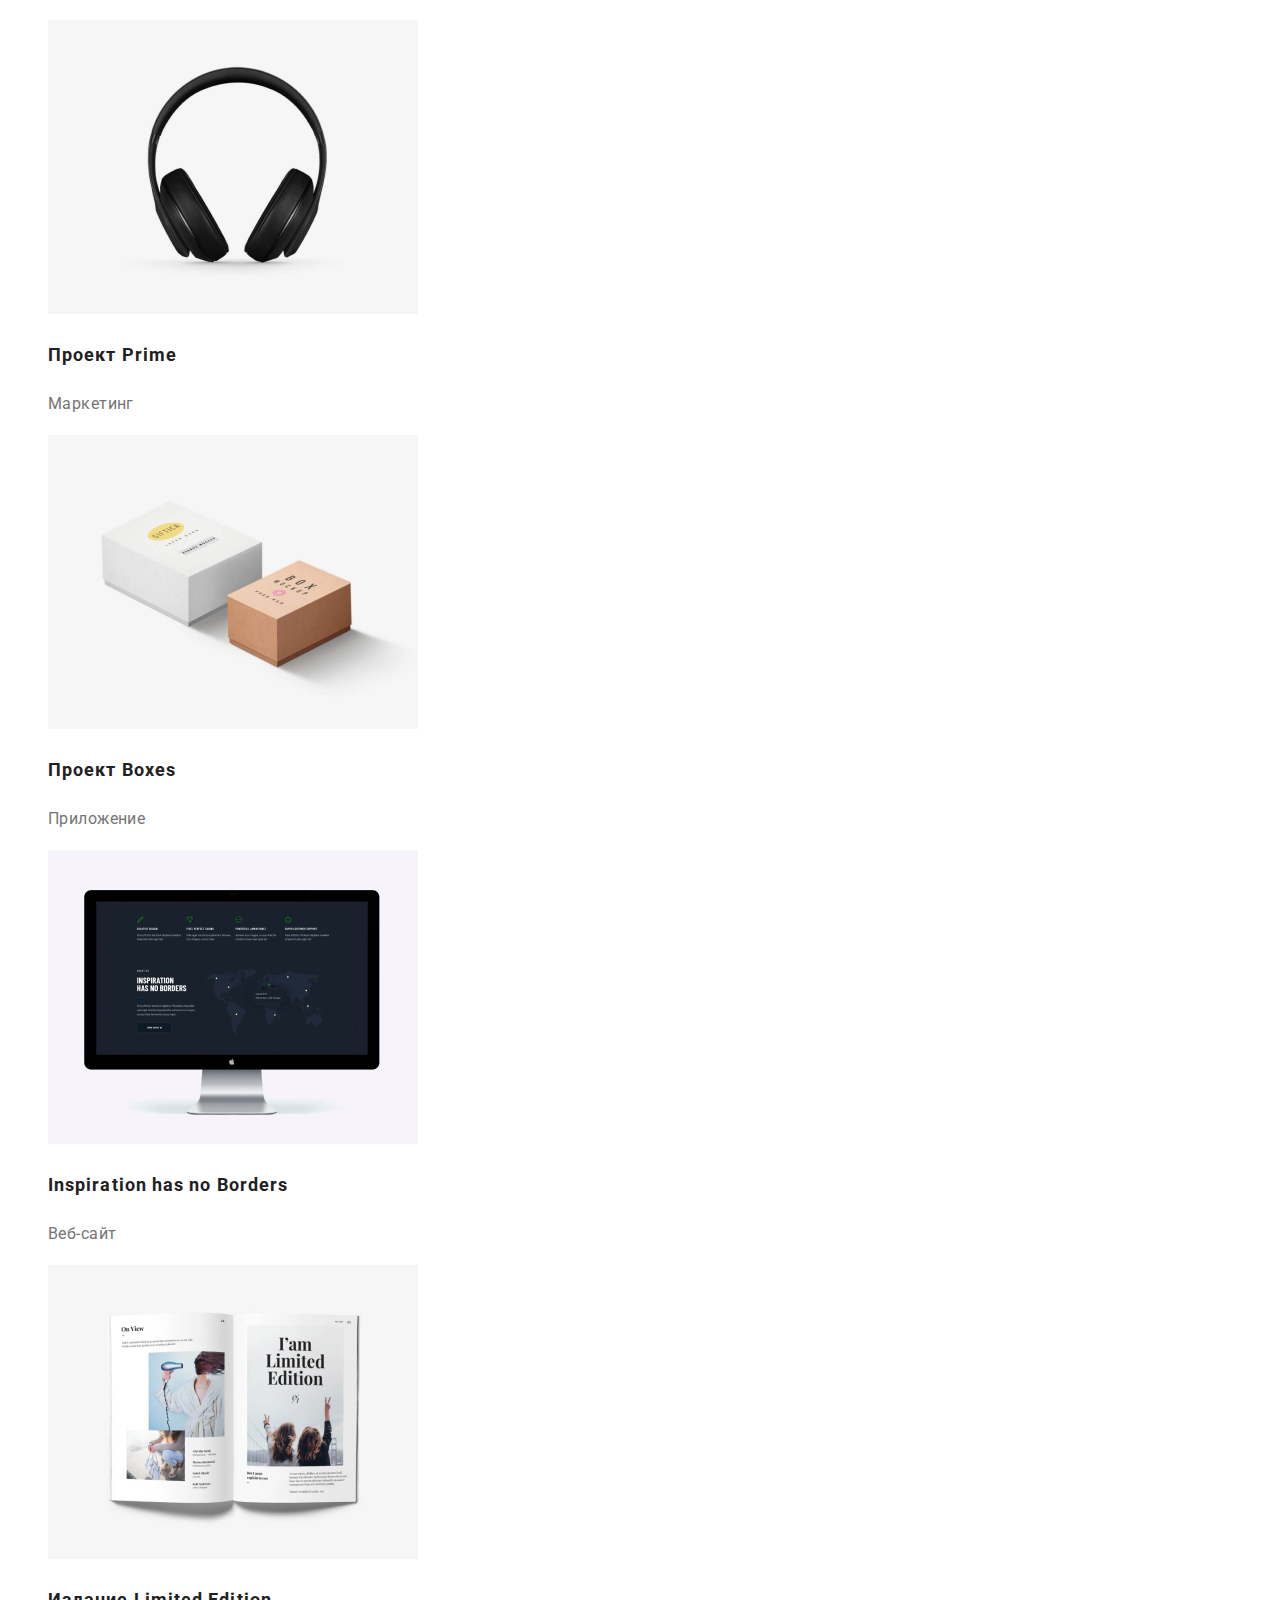
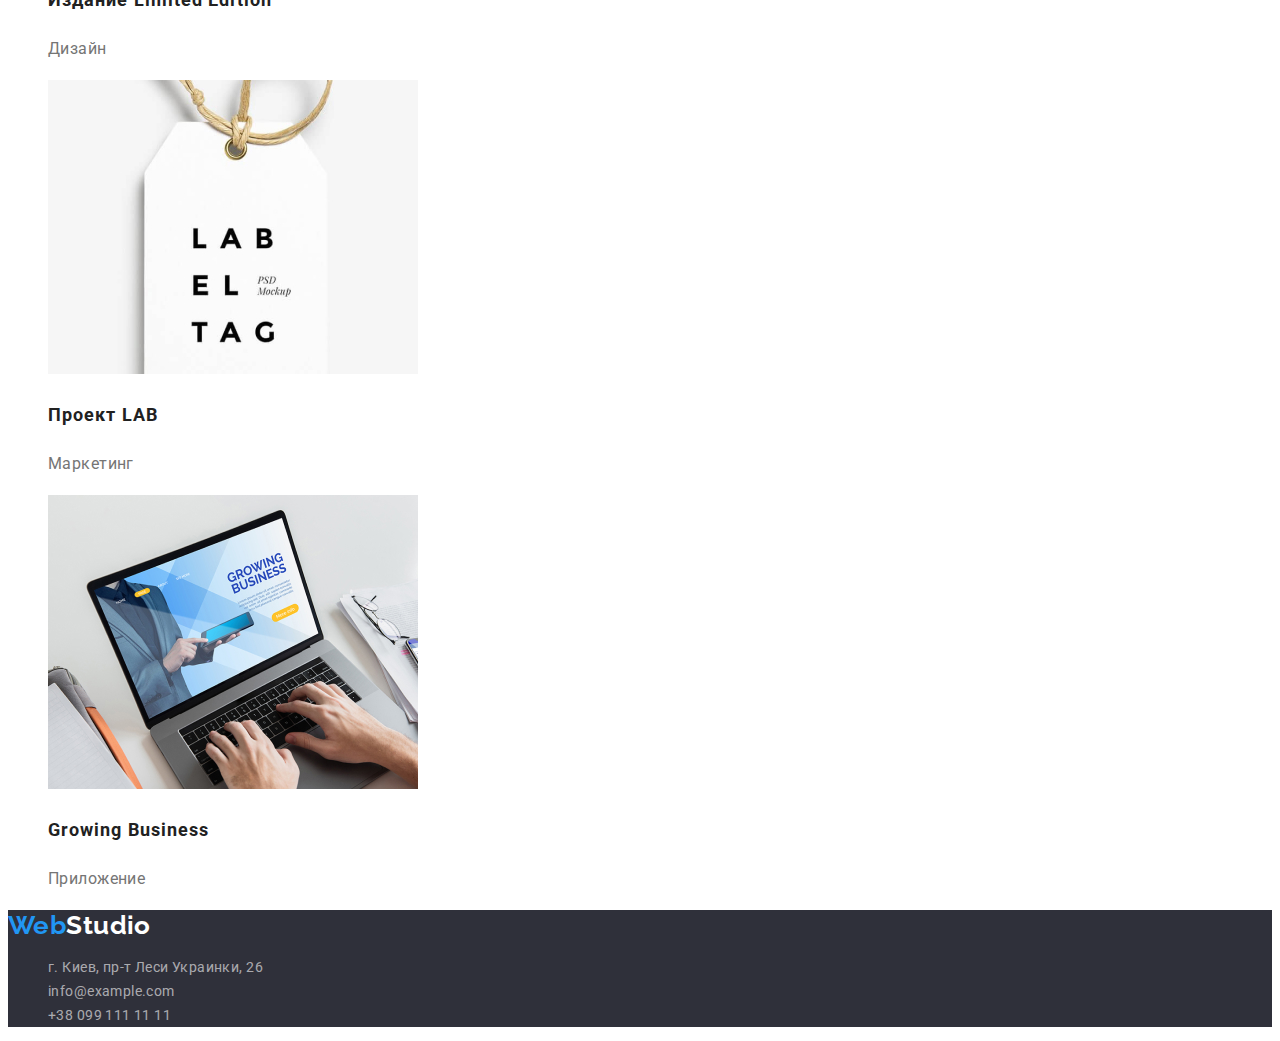
==== commit 53083ba2: "new" ====
--- a/portfolio.html
+++ b/portfolio.html
@@ -1,134 +1,168 @@
 <!DOCTYPE html>
 <html lang="ru">
+  <head>
+    <meta charset="UTF-8" />
+    <meta http-equiv="X-UA-Compatible" content="IE=edge" />
+    <meta name="viewport" content="width=device-width, initial-scale=1.0" />
+    <title>WebStudio's Portfolio</title>
+    <link rel="preconnect" href="https://fonts.googleapis.com" />
+    <link rel="preconnect" href="https://fonts.gstatic.com" crossorigin />
+    <link
+      href="https://fonts.googleapis.com/css2?family=Raleway:wght@700&family=Roboto:wght@400;500;700;900&display=swap"
+      rel="stylesheet"
+    />
+    <link rel="stylesheet" href="./css/styles.css" />
+  </head>
 
-<head>
-    <meta charset="UTF-8">
-    <meta http-equiv="X-UA-Compatible" content="IE=edge">
-    <meta name="viewport" content="width=device-width, initial-scale=1.0">
-    <title>Document</title>
-    <link rel="preconnect" href="https://fonts.googleapis.com">
-    <link rel="preconnect" href="https://fonts.gstatic.com" crossorigin>
-    <link
-        href="https://fonts.googleapis.com/css2?family=Raleway:wght@700&family=Roboto:wght@400;500;700;900&display=swap"
-        rel="stylesheet">
-        <link rel="stylesheet" href="/css/styles.css">
-        
-</head>
-<body>
-    <header class="header">
-        <div class="container header-container">
-        <a href="./index.html" class=" logo link" lang="en">Web<span class="header-logo link">Studio</span>
-        </a>
-        <h1 hidden class="">Страница Портфолио</h1>
-        <nav class="header-nav">
-            <ul class="header-list">
-                <li class="header-item">
-                    <a href="./index.html" class="header-link link ">Студия</a>
-                </li>
-                <li class="header-item">
-                    <a href="portfolio.html" class="header-link link">Портфолио</a>
-                </li>
-                <li class="header-item">
-                    <a href="" class="header-link link">Контакты</a>
-                </li>
-            </ul>
-        </nav>
-        <ul>
-            <li>
-                <a href="mailto:info@devstudio.com" class="header-mail link">info@devstudio.com</a>
-            </li>
-            <li>
-                <a href="tel:+380961111111" class="header-tel link">+38 096 111 11 11</a>
-            </li>
+  <body>
+    <!-- Шапка -->
+    <header>
+      <nav>
+        <a href="./index.html" lang="en" class="logo"><span class="logo-accent">Web</span>Studio</a>
+
+        <ul class="site-nav">
+          <li><a href="./index.html" class="link">Студия</a></li>
+          <li><a href="./portfolio.html" class="link current">Портфолио</a></li>
+          <li><a href="" class="link">Контакты</a></li>
         </ul>
-        </div>
+      </nav>
+
+      <ul class="contacts">
+        <li><a href="mailto:info@devstudio.com" class="link">info@devstudio.com</a></li>
+        <li><a href="tel:+380961111111" class="link">+38 096 111 11 11</a></li>
+      </ul>
     </header>
+
+    <!-- Уникальный контент страницы -->
     <main>
-        <div>
-            <ul class="portfolio">
-                <li class="portfolio-list"><button class="portfolio-button" type="button">Все</button></li>
-                <li class="portfolio-list"><button class="portfolio-button" type="button">Веб-сайты</button></li>
-                <li class="portfolio-list"><button class="portfolio-button" type="button">Приложение</button></li>
-                <li class="portfolio-list"><button class="portfolio-button" type="button">Дизайн</button></li>
-                <li class="portfolio-list"><button class="portfolio-button" type="button">Маркетинг</button></li>
-            </ul>
-        
-            <ul class="main-list">
-                <li class="main-item">
-                    <a href=""></a>
-                    <img src="/images/laptop.jpg" class="main-img" alt="Веб-сайт" width="370" height="294">
-                    <h2 class="main-title">Технокряк</h2>
-                    <p class="main-text">Веб-сайт</p>
-                </li>
-                <li class="main-item">
-                    <a href=""></a>
-                    <img src="/images/basketball.jpg" class="main-img" alt="Дизайн" width="370" height="294">
-                    <h2 class="main-title">Постер New Orlean vs Golden Star</h2>
-                    <p class="main-text">Дизайн</p>
-                </li>
-                <li class="main-item">
-                    <a href=""></a>
-                    <img src="/images/shark.jpg" class="main-img" alt="Приложение" width="370" height="294">
-                    <h2 class="main-title">Ресторан Seafood</h2>
-                    <p class="main-text">Приложение</p>
-                </li>
-                <li class="main-item">
-                    <a href=""></a>
-                    <img src="/images/headphone.jpg" class="main-img" alt="Маркетинг" width="370" height="294">
-                    <h2 class="main-title">Проект Prime</h2>
-                    <p class="main-text">Маркетинг</p>
-                </li>
-                <li class="main-item">
-                    <a href=""></a>
-                    <img src="/images/box.jpg" class="main-img" alt="Приложение" width="370" height="294">
-                    <h2 class="main-title">Проект Boxes</h2>
-                    <p class="main-text">Приложение</p>
-                </li>
-                <li class="main-item">
-                    <a href=""></a>
-                    <img src="/images/ekran.jpg" class="main-img" alt="Веб-сайт" width="370" height="294">
-                    <h2 class="main-title">Inspiration has no Borders</h2>
-                    <p class="main-text">Веб-сайт</p>
-                </li>
-                <li class="main-item">
-                    <a href=""></a>
-                    <img src="/images/book.jpg" class="main-img" alt="Дизайн" width="370" height="294">
-                    <h2 class="main-title">Издание Limited Edition</h2>
-                    <p class="main-text">Дизайн</p>
-                </li>
-                <li class="main-item">
-                    <a href=""></a>
-                    <img src="/images/label.jpg" class="main-img" alt="Маркетинг" width="370" height="294">
-                    <h2 class="main-title">Проект LAB</h2>
-                    <p class="main-text">Маркетинг</p>
-                </li>
-                <li class="main-item">
-                    <a href=""></a>
-                    <img src="/images/work.jpg" class="main-img" alt="Приложение" width="370" height="294">
-                    <h2 class="main-title">Growing Business</h2>
-                    <p class="main-text">Приложение</p>
-                </li>
-            </ul>
-        </div>
+      <section class="section">
+        <!-- Фильтры -->
+        <h1 class="section-title visually-hidden">Проекты</h1>
+        <ul class="filters">
+          <li><button type="button" class="filters-button current">Все</button></li>
+          <li><button type="button" class="filters-button">Веб-сайты</button></li>
+          <li><button type="button" class="filters-button">Приложения</button></li>
+          <li><button type="button" class="filters-button">Дизайн</button></li>
+          <li><button type="button" class="filters-button">Маркетинг</button></li>
+        </ul>
+
+        <!-- Карточки проектов -->
+        <ul class="projects">
+          <li>
+            <a href="">
+              <img
+                src="./images/laptop.jpg"
+                alt="Сайт компании Технокряк"
+                width="370"
+                height="294"
+              />
+              <h2 class="projects-name">Технокряк</h2>
+              <p class="projects-type">Веб-сайт</p>
+            </a>
+          </li>
+          <li>
+            <a href="">
+              <img
+                src="./images/basketball.jpg"
+                alt="Постер с баскетболистами"
+                width="370"
+                height="294"
+              />
+              <h2 class="projects-name">Постер New Orlean vs Golden Star</h2>
+              <p class="projects-type">Дизайн</p>
+            </a>
+          </li>
+          <li>
+            <a href="">
+              <img
+                src="./images/shark.jpg"
+                alt="Логотип рыбного ресторана"
+                width="370"
+                height="294"
+              />
+              <h2 class="projects-name">Ресторан Seafood</h2>
+              <p class="projects-type">Приложение</p>
+            </a>
+          </li>
+          <li>
+            <a href="">
+              <img src="./images/headphone.jpg" alt="Наушники" width="370" height="294" />
+              <h2 class="projects-name">Проект Prime</h2>
+              <p class="projects-type">Маркетинг</p>
+            </a>
+          </li>
+          <li>
+            <a href="">
+              <img src="./images/box.jpg" alt="Подарочные коробки" width="370" height="294" />
+              <h2 class="projects-name">Проект Boxes</h2>
+              <p class="projects-type">Приложение</p>
+            </a>
+          </li>
+          <li>
+            <a href="">
+              <img
+                src="./images/ekran.jpg"
+                alt="Монитор с открытой веб-страницей"
+                width="370"
+                height="294"
+              />
+              <h2 class="projects-name">Inspiration has no Borders</h2>
+              <p class="projects-type">Веб-сайт</p>
+            </a>
+          </li>
+          <li>
+            <a href="">
+              <img
+                src="./images/book.jpg"
+                alt="Дизайн страниц журнала"
+                width="370"
+                height="294"
+              />
+              <h2 class="projects-name">Издание Limited Edition</h2>
+              <p class="projects-type">Дизайн</p>
+            </a>
+          </li>
+          <li>
+            <a href="">
+              <img src="./images/label.jpg" alt="Бирка" width="370" height="294" />
+              <h2 class="projects-name">Проект LAB</h2>
+              <p class="projects-type">Маркетинг</p>
+            </a>
+          </li>
+          <li>
+            <a href="">
+              <img
+                src="./images/work.jpg"
+                alt="Ноутбук с открытой веб-страницей"
+                width="370"
+                height="294"
+              />
+              <h2 class="projects-name">Growing Business</h2>
+              <p class="projects-type">Приложение</p>
+            </a>
+          </li>
+        </ul>
+      </section>
     </main>
-    <footer class="fotter">
-        <a href="./index.html" class="f-logo link" lang="en">Web<span class="fo-logo link">Studio</span>
-        </a>
-        <address class="fotter-adress">
-            <ul>
-                <li>
-                    <p class="fotter-text">г. Киев, пр-т Леси Украинки, 26</p>
-                </li>
-                <li>
-                    <a href="mailto:info@devstudio.com" class="fotter-mail link">info@devstudio.com</a>
-                </li>
-                <li>
-                    <a href="tel:+380961111111" class="fotter-tel link">+38 096 111 11 11</a>
-                </li>
-            </ul>
-        </address>
 
+    <!-- Подвал -->
+    <footer>
+      <a href="./index.html" lang="en" class="logo"><span class="logo-accent">Web</span>Studio</a>
+      <address>
+        <ul class="address">
+          <li>
+            <a
+              href="https://goo.gl/maps/piqngm7oDQpEDh6u6"
+              target="_blank"
+              rel="noopener nofollow noreferrer"
+              class="link geolocation"
+              >г. Киев, пр-т Леси Украинки, 26</a
+            >
+          </li>
+          <li><a href="mailto:info@example.com" class="link">info@example.com</a></li>
+          <li><a href="tel:+380991111111" class="link">+38 099 111 11 11</a></li>
+        </ul>
+      </address>
     </footer>
-</body>
-
+  </body>
 </html>--- a/css/styles.css
+++ b/css/styles.css
@@ -1,339 +1,210 @@
 :root {
+    --primary-text-color: #757575;
+    --title-text-color: #212121;
     --accent-color: #2196f3;
-    --normal-color: #ffffff;
-    --primary-color: #212121;
-    --minor-color: #757575;
-    --secondary-color: #f5f4fa;
-}
-
-p,
-h1,
-h2,
-h3,
-h4,
-h5,
-h6 {
-    margin: 0;
-}
-
-button {
-    cursor: pointer;
-}
-
-ul {
-    margin: 0;
-    padding-left: 0;
-}
-
-
-body {
-    font-family: 'Roboto', sans-serif;
-}
-
-ul {
-    list-style: none;
-}
-
-.link {
+    --primary-white-color: #ffffff;
+    --secondary-bg-color: #f5f4fa;
+    --footer-bg-color: #2f303a;
+  }
+  
+  body {
+    color: var(--primary-text-color);
+    background-color: var(--primary-white-color);
+  
+    font-family: Roboto, sans-serif;
+    font-size: 14px;
+    line-height: 1.71;
+    letter-spacing: 0.03em;
+  }
+  
+  ul {
+    list-style-type: none;
+  }
+  
+  a {
     text-decoration: none;
-}
-
-/* Head */
-.header {
-    background-color: #FFFFFF;
- 
-}
-.header-container{
-    display: flex;
-    align-items: center;
-}
-.container{
-    margin: 0 auto;
-    max-width: 1200px;
-    padding: 0 15px;
-
-}
-.header-list{
-    display: flex;
-    column-gap: 50px;
-}
-
-   
-
-
-
-
-
-
-.logo {
-    text-decoration: none;
-    font-family: 'Raleway';
-    font-style: normal;
+  }
+  
+  /* Логотип */
+  .logo {
+    color: #000000;
+  
+    font-family: Raleway, sans-serif;
     font-weight: 700;
     font-size: 26px;
-    line-height: 1.71;
-    /* identical to box height */
-    letter-spacing: 0.03em;
-    color: #2196F3;
-}
-
-
-.header-logo {
-    text-decoration: none;
-    font-family: 'Raleway';
-    font-style: normal;
-    font-weight: 700;
-    font-size: 26px;
-    line-height: 1.71;
-    /* identical to box height */
-    letter-spacing: 0.03em;
-    color: black;
-}
-
-
-.header-link {
-    list-style: none;
-    text-decoration: none;
+    line-height: 1.19;
+  }
+  
+  .logo-accent {
+    color: var(--accent-color);
+  }
+  
+  footer > .logo {
+    color: var(--primary-white-color);
+  }
+  
+  /* Шапка */
+  header .link {
+    color: inherit;
+  
     font-weight: 500;
-    font-size: 14px;
     line-height: 1.14;
     letter-spacing: 0.02em;
-    color: #212121
-}
-
-.header-link:hover,
-.header-link:focus {
-    font-weight: 500;
-    font-size: 14px;
-    line-height: 16px;
-    letter-spacing: 0.02em;
-    color: #2196F3
-}
-
-.header-mail,
-.header-tel {
-    font-weight: 500;
-    font-size: 14px;
-    line-height: 1.14;
-    letter-spacing: 0.02em;
-    color: #757575;
-}
-
-.header-mail:hover,
-.header-tel:hover {
-
-    font-weight: 500;
-    font-size: 14px;
-    line-height: 1.14;
-    letter-spacing: 0.02em;
-    color: #2196F3;
-}
-
-.header-mail:focus,
-.header-tel:focus {
-
-    font-weight: 500;
-    font-size: 14px;
-    line-height: 1.14;
-    letter-spacing: 0.02em;
-    color: #2196F3;
-}
-
-.start {
-
-
-
-    background: #2F303A
-}
-
-.start-title {
-
-
-
+  }
+  
+  header .link:hover,
+  header .link:focus {
+    color: var(--accent-color);
+  }
+  
+  .site-nav .link {
+    color: var(--title-text-color);
+  }
+  
+  .link.current {
+    color: var(--accent-color);
+  }
+  
+  /* Страница index.html */
+  
+  /* Герой */
+  .hero {
+    background-color: #2f303a;
+  }
+  
+  .hero-title {
+    color: var(--primary-white-color);
+  
     font-weight: 900;
     font-size: 44px;
     line-height: 1.36;
-    /* or 136% */
-
-    color: #FFFFFF;
-}
-
-.start-button {
-
-
+    text-align: center;
+    letter-spacing: 0.06em;
+    text-transform: uppercase;
+  }
+  
+  .hero-button {
+    color: var(--primary-white-color);
+    background-color: var(--accent-color);
+  
+    font-family: inherit;
+    font-weight: 700;
+    font-size: 16px;
+    line-height: 1.88;
+    text-align: center;
+    letter-spacing: 0.06em;
+  
     cursor: pointer;
-    background: #2196F3;
-    color: #FFFFFF;
-}
-
-.start-button:hover {
-    background: #188CE8;
-    color: #FFFFFF;
-}
-
-.start-button:focus {
-    background: #188CE8;
-    color: #FFFFFF;
-}
-
-
-/* button */
-
-.information {
-    width: 1170px;
-    height: 98px;
-}
-
-.information-list {
-    font-weight: 700;
+  }
+  
+  /* Секции */
+  .section-title {
+    color: var(--title-text-color);
+  
+    font-size: 36px;
+    line-height: 1.17;
+    text-align: center;
+  }
+  
+  /* Качества */
+  .visually-hidden {
+    position: absolute;
+    width: 1px;
+    height: 1px;
+    margin: -1px;
+    border: 0;
+    padding: 0;
+    white-space: nowrap;
+    clip-path: inset(100%);
+    clip: rect(0 0 0 0);
+    overflow: hidden;
+  }
+  .qualities-title {
+    color: var(--title-text-color);
+  
     font-size: 14px;
     line-height: 1.14;
+    text-transform: uppercase;
+  }
+  
+  /* Команда */
+  .team {
+    background-color: var(--secondary-bg-color);
+  }
+  
+  .team-members .name {
+    color: var(--title-text-color);
+  
+    font-weight: 500;
+    font-size: 16px;
+    line-height: 1.19;
+  }
+  
+  .team-members .position {
+    font-size: 16px;
+    line-height: 1.19;
+  }
+  
+  /* Страница portfolio.html */
+  
+  /* Фильтры */
+  .filters-button {
+    color: var(--title-text-color);
+    background-color: var(--secondary-bg-color);
+  
+    font-family: inherit;
+    font-weight: 500;
+    font-size: 16px;
+    line-height: 1.62;
+    text-align: center;
     letter-spacing: 0.03em;
-    color: #212121
-}
-
-.information-text {
-    font-weight: 400;
-    font-size: 14px;
-    line-height: 1.71;
-    /* or 171% */
-    letter-spacing: 0.03em;
-    color: #757575;
-}
-
-.work-text {
-    font-weight: 700;
-    font-size: 36px;
-    line-height: 1.16;
-    letter-spacing: 0.03em;
-    color: #212121;
-}
-
-.team-title {
-    font-weight: 700;
-    font-size: 36px;
-    line-height: 1.16;
-    letter-spacing: 0.03em;
-    color: #212121;
-}
-
-.team-sub-title {
-    font-weight: 500;
-    font-size: 16px;
-    line-height: 1.19;
-    /* identical to box height */
-    text-align: center;
-    letter-spacing: 0.03em;
-    color: #212121;
-}
-
-.team-text {
-    font-weight: 400;
-    font-size: 16px;
-    line-height: 1.19;
-    /* identical to box height */
-    text-align: center;
-    letter-spacing: 0.03em;
-    color: #757575
-}
-
-/*1 page */
-.portfolio {
-    font-weight: 500;
-    font-size: 16px;
-    line-height: 1.62;
-    /* identical to box height, or 162% */
-    color: #212121;
-}
-
-.portfolio-button {
+  
     cursor: pointer;
-    background: #F5F4FA;
-    border-radius: 4px;
-}
-
-.portfolio-button:hover,
-.portfolio-button:focus {
-    background-color: #2196F3;
-    font-weight: 500;
-    font-size: 16px;
-    line-height: 1.62;
-    /* identical to box height, or 162% */
-    color: #FFFFFF;
-}
-
-/* кнопки */
-
-.main-title {
-    font-weight: 700;
+  }
+  
+  .filters-button:hover,
+  .filters-button:focus {
+    color: var(--primary-white-color);
+    background-color: var(--accent-color);
+  }
+  
+  .filters-button.current {
+    color: var(--primary-white-color);
+    background-color: var(--accent-color);
+  }
+  
+  /* Карточки проектов */
+  .projects-name {
+    color: var(--title-text-color);
+  
     font-size: 18px;
     line-height: 2;
-    /* identical to box height, or 200% */
     letter-spacing: 0.06em;
-    color: #212121;
-}
-
-.main-text {
-    font-weight: 400;
+  }
+  
+  .projects-type {
+    color: var(--primary-text-color);
+  
     font-size: 16px;
     line-height: 1.88;
-    /* identical to box height, or 188% */
-    letter-spacing: 0.03em;
-    color: #757575;
-}
-
-/* подвал */
-.fotter {
-    background: #2F303A;
-}
-
-.f-logo {
-    font-family: 'Raleway';
+  }
+  
+  /* Футер */
+  footer {
+    background-color: var(--footer-bg-color);
+  }
+  
+  .geolocation {
+    color: var(--primary-white-color);
     font-style: normal;
-    font-weight: 700;
-    font-size: 26px;
-    line-height: 1.19;
-    /* identical to box height */
-    letter-spacing: 0.03em;
-    color: #2196F3;
-}
-
-.fo-logo {
-    font-family: 'Raleway';
+  }
+  
+  .address .link {
+    color: rgba(255, 255, 255, 0.6);
     font-style: normal;
-    font-weight: 700;
-    font-size: 26px;
-    line-height: 1.19;
-    /* identical to box height */
-    letter-spacing: 0.03em;
-    color: #FFFFFF;
-}
-
-.fotter-text {
-    font-weight: 400;
-    font-size: 14px;
-    line-height: 1.71;
-    /* or 171% */
-    letter-spacing: 0.03em;
-    color: #FFFFFF;
-}
-
-.fotter-mail,
-.fotter-tel {
-    font-weight: 400;
-    font-size: 14px;
-    line-height: 1.71;
-    /* or 171% */
-    letter-spacing: 0.03em;
-    color: rgba(255, 255, 255, 0.6);
-}
-
-.fotter-mail:hover,
-.fotter-tel:hover {
-    color: #2196F3;
-}
-
-.fotter-mail:focus,
-.fotter-tel:focus {
-    color: #2196F3;
-}+  }
+  
+  .address .link:hover,
+  .address .link:focus {
+    color: var(--accent-color);
+  }